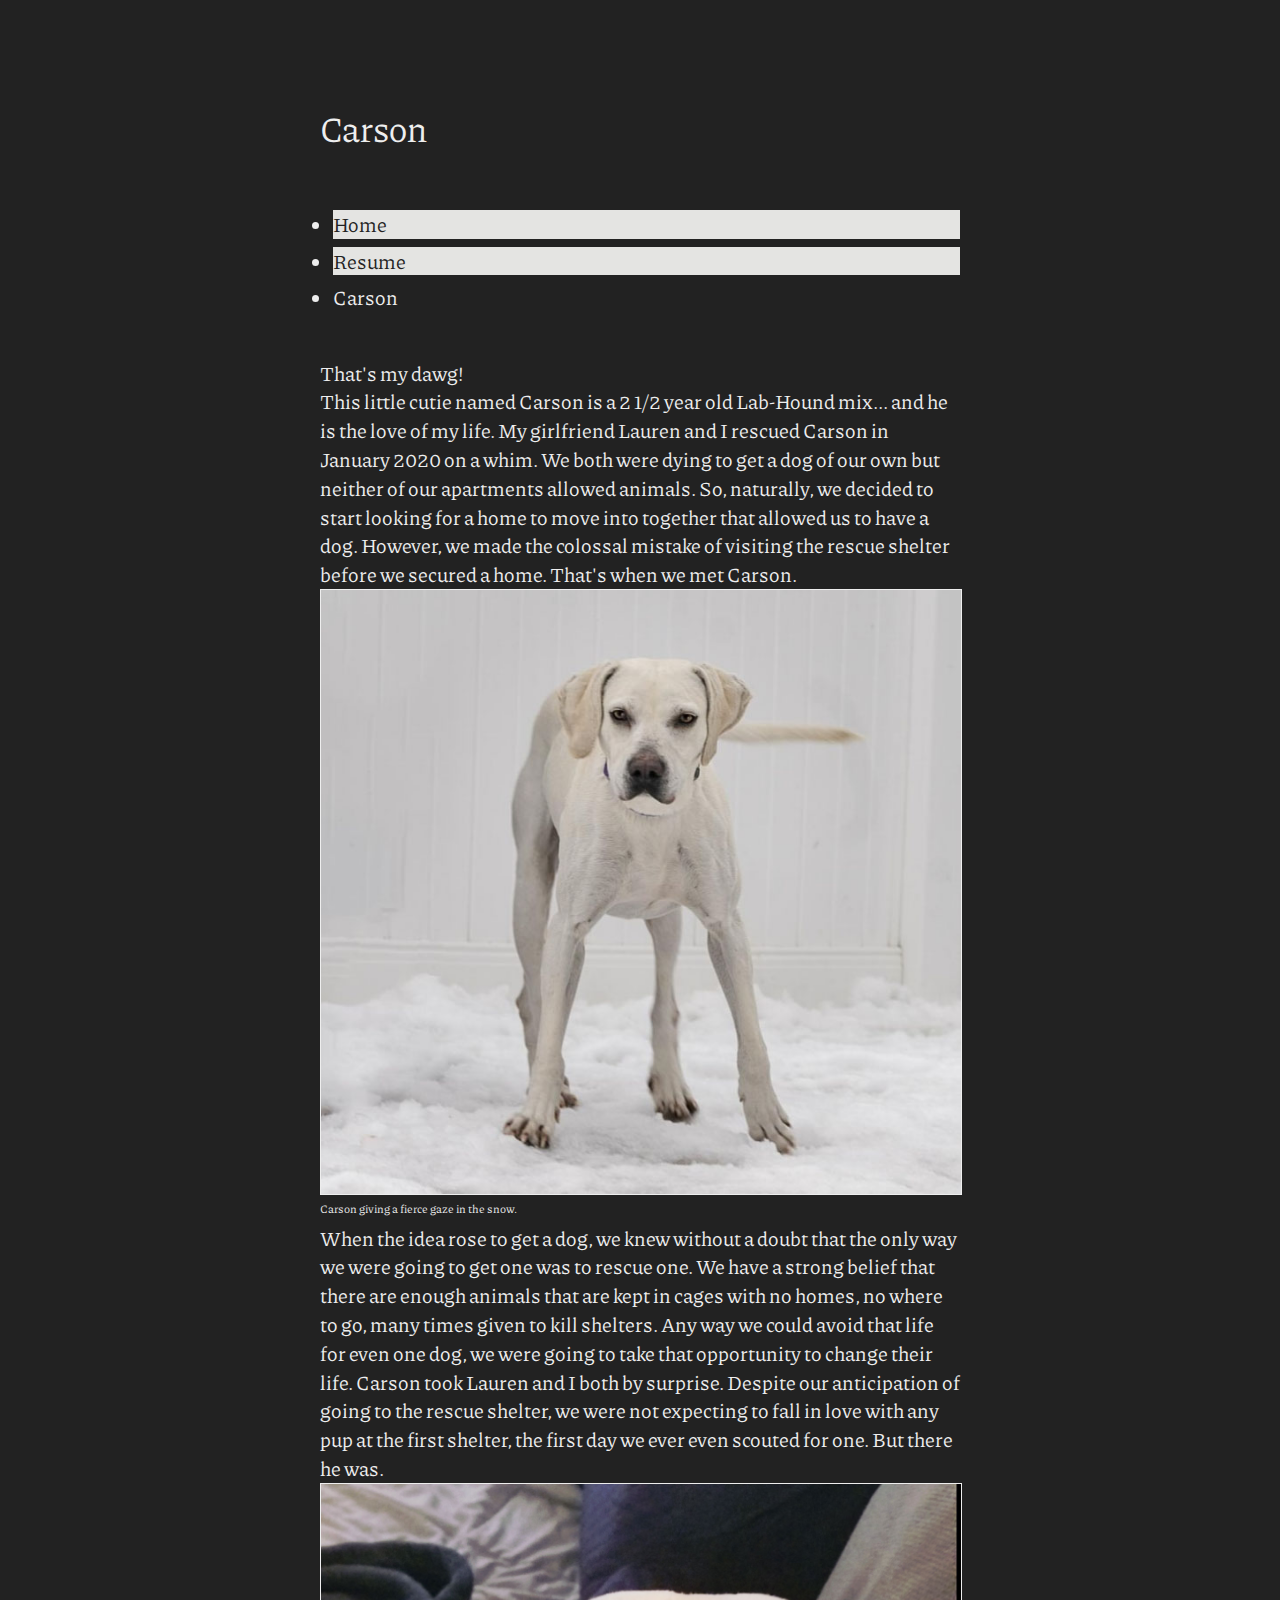
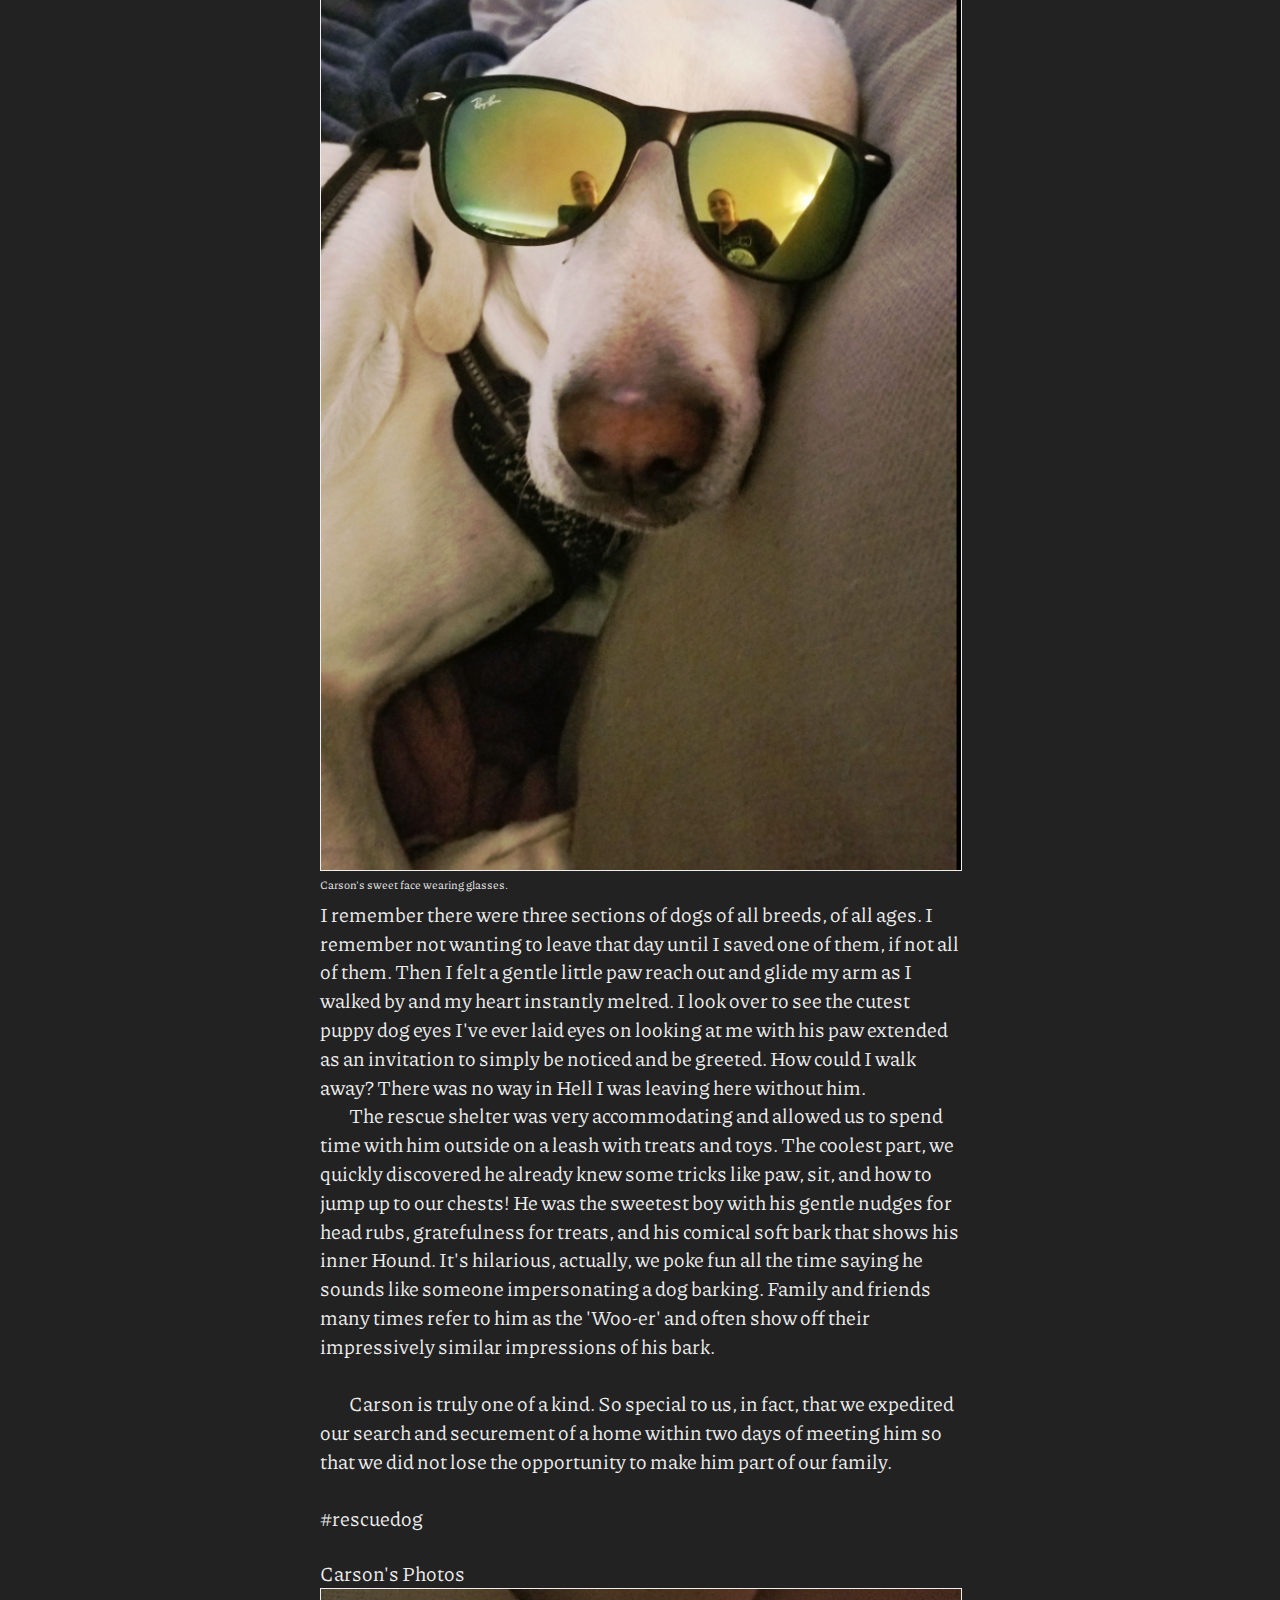
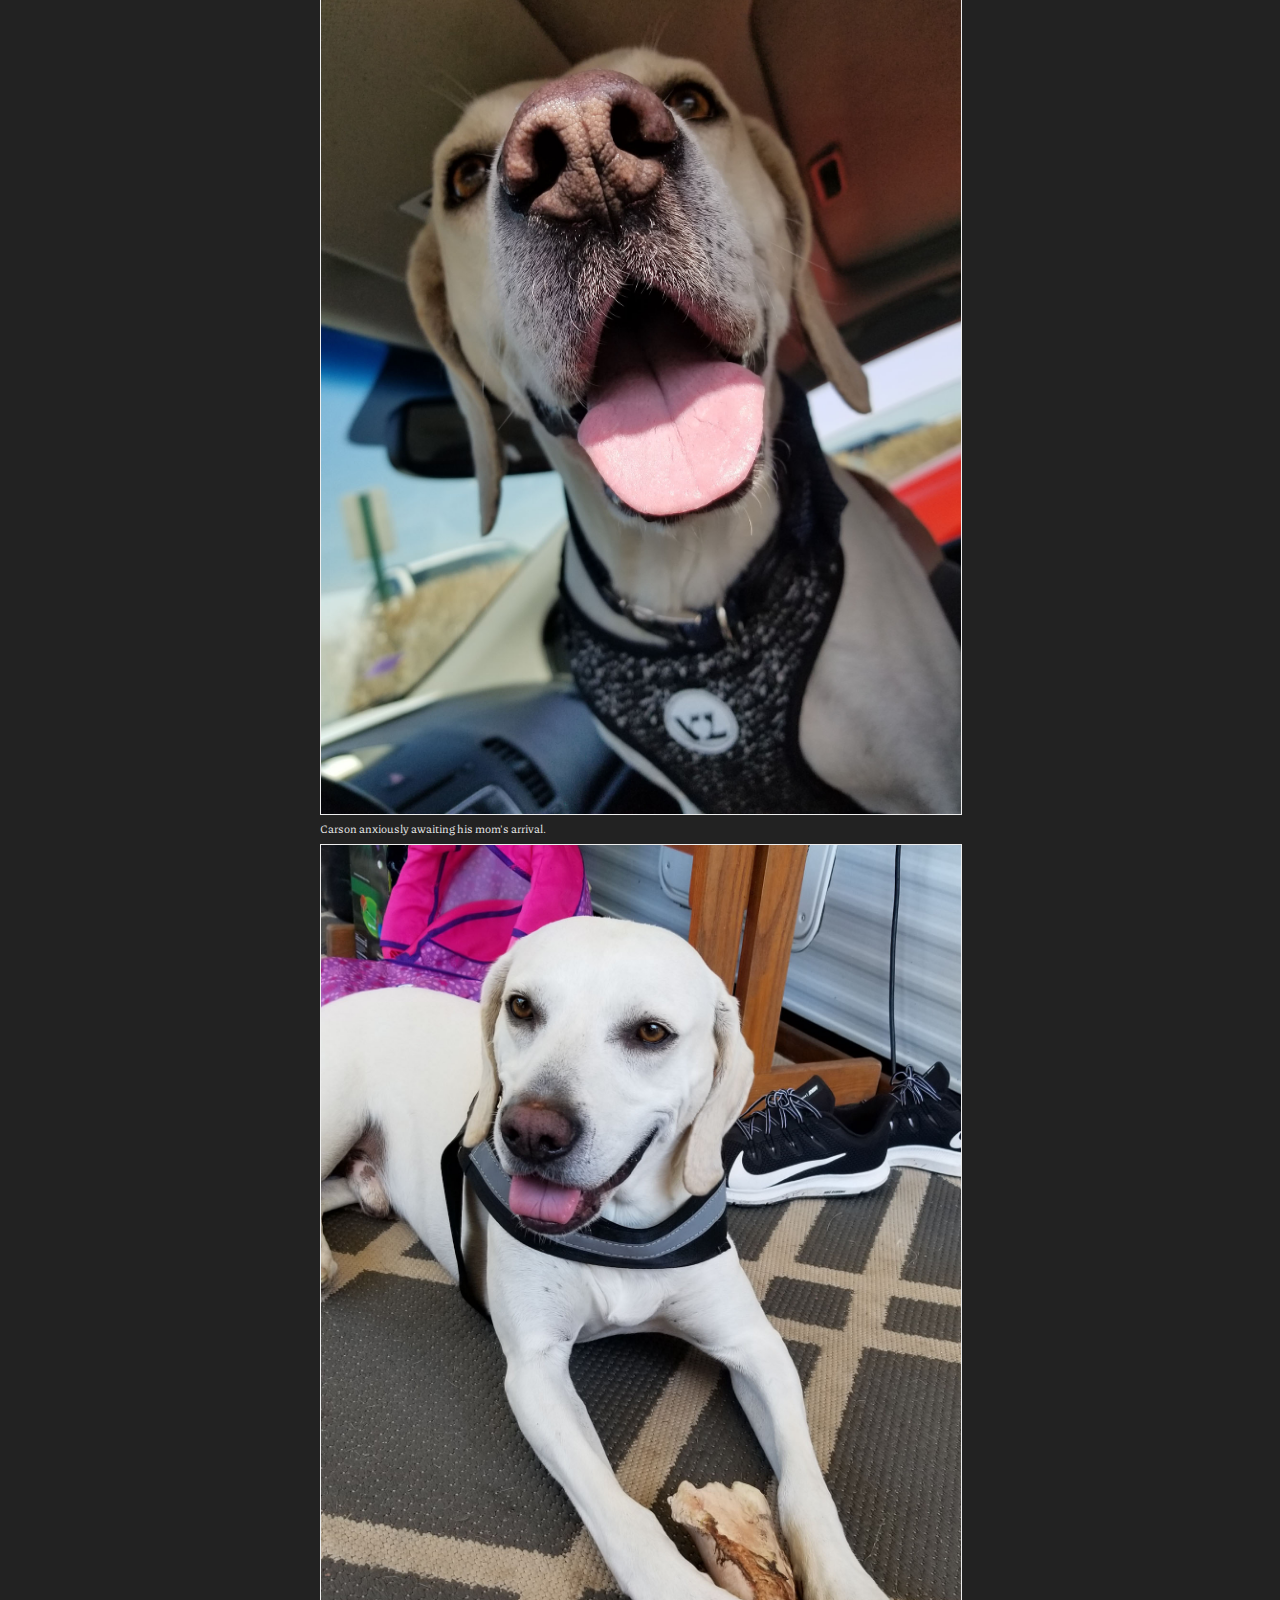
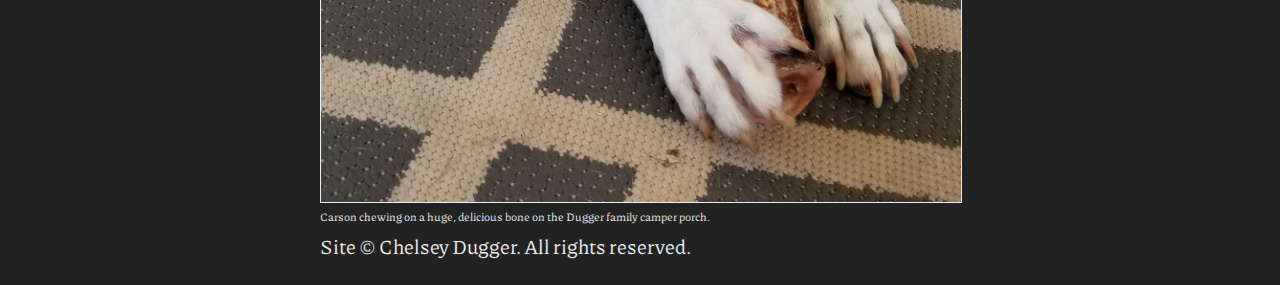
==== carson/index.html @ dfd92db0 "Create aria-describedby for Carson's Gallery content" ====
<!DOCTYPE html>
<html lang="en" id="carson-page">
  <head>
    <title>Chelsey Dugger: Carson</title>
    <meta name="viewport" content="width=device-width,initial-scale=1.0,shrink-to-fit=none" />
    <meta charset="utf-8" />
    <link rel="stylesheet" href="../assets/css/screen.css" />
  </head>
  <body>
    <header id="header">
      <h1>Carson</h1>
    </header>
    <nav id="navigation">
      <ul>
        <li><a href="../">Home</a></li>
        <li><a href="../resume/">Resume</a></li>
        <li>Carson</li>
      </ul>
    </nav>
    <main id="content">
      <article id="aboutcarson">
      <h2>That's my dawg!</h2>
      <p>
        This little cutie named Carson is a 2 1/2 year old Lab-Hound mix... and
        he is the love of my life. My girlfriend Lauren and I rescued Carson in
        January 2020 on a whim. We both were dying to get a dog of our own but
        neither of our apartments allowed animals. So, naturally, we decided to
        start looking for a home to move into together that allowed us to have a
        dog. However, we made the colossal mistake of visiting the rescue
        shelter before we secured a home. That's when we met Carson.
      </p>

      <figure>
      <img src="/assets/img/carson.jpg"
        alt="Photo of Carson in snow" />
        <figcaption>
          Carson giving a fierce gaze in the snow.
        </figcaption>
      </figure>

      <p>
        When the idea rose to get a dog, we knew without a doubt that the only
        way we  were going to get one was to rescue one. We have a strong belief
        that there are enough animals  that are kept in cages with no homes, no
        where to go, many times given to kill shelters. Any way we could avoid
        that life for even one dog, we were going to take that opportunity  to
        change their life. Carson took Lauren and I both by surprise. Despite
        our anticipation of going to the rescue shelter, we were not expecting
        to fall in love with any pup at the first shelter, the first day we ever
        even scouted for one. But there he was.
      </p>

      <figure>
        <img src="/assets/img/carson-raybans.jpg"
        alt="Photo of Carson wearing Ray Bans" />
        <figcaption>
          Carson's sweet face wearing glasses.
        </figcaption>
      </figure>

      <p>
        I remember there were three sections of dogs of all breeds, of all ages.
        I remember not wanting to leave that day until I saved one of them, if
        not all of them. Then I felt a gentle little paw reach out and glide my
        arm as I walked by and my heart instantly melted. I look over to see the
        cutest puppy dog eyes I've ever laid eyes on looking at me with his paw
        extended as an invitation to simply be noticed and be greeted. How could
        I walk away? There was no way in Hell I was leaving here without him.
      </p>
      <p>
        The rescue shelter was very accommodating and allowed us to spend time
        with him outside on a leash with treats and toys. The coolest part, we
        quickly discovered he already knew some tricks like paw, sit, and how
        to jump up to our chests! He was the sweetest boy with his gentle nudges
        for head rubs, gratefulness for treats, and his comical soft bark that
        shows his inner Hound. It's hilarious, actually, we poke fun all the
        time saying he sounds like someone impersonating a dog barking. Family
        and friends many times refer to him as the 'Woo-er' and often show off
        their impressively similar impressions of his bark.
      </p>
      <p>
        Carson is truly one of a kind. So special to us, in fact, that we
        expedited our search and securement of a home within two days of meeting
        him so that we did not lose the opportunity to make him part of our
        family.
      </p>
      <h3>#rescuedog</h3>
      </article>
      <section id="gallery" aria-describedby="aboutcarson">
        <h2>Carson's Photos</h2>
        <figure>
          <img src="/assets/img/carson-tongue.jpg"
          alt="Photo of Carson in the car with his tongue out" />
          <figcaption>
            Carson anxiously awaiting his mom's arrival.
          </figcaption>
        </figure>

        <figure>
          <img src="/assets/img/carson-camping.jpg"
          alt="Photo of Carson on the porch with a delicious bone" />
          <figcaption>
            Carson chewing on a huge, delicious bone on the Dugger family camper porch.
          </figcaption>
        </figure>
      </section>
    </main>
      <footer id="footer">
        <p>
          Site © Chelsey Dugger. All rights reserved.
        </p>
      </footer>
  </body>
</html>
---- assets/css/screen.css ----
@import url('https://fonts.googleapis.com/css2?family=Piazzolla:ital,wght@0,400;0,700;1,400&display=swap');
@import url('//basehold.it/26');

/* http://meyerweb.com/eric/tools/css/reset/
   v2.0 | 20110126
   License: none (public domain)
*/
/* stylelint-disable*/
a,abbr,acronym,address,applet,article,aside,audio,b,big,blockquote,body,canvas,caption,center,cite,code,dd,del,details,dfn,div,dl,dt,em,embed,fieldset,figcaption,figure,footer,form,h1,h2,h3,h4,h5,h6,header,hgroup,html,i,iframe,img,ins,kbd,label,legend,li,mark,menu,nav,object,ol,output,p,pre,q,ruby,s,samp,section,small,span,strike,strong,sub,summary,sup,table,tbody,td,tfoot,th,thead,time,tr,tt,u,ul,var,video{margin:0;padding:0;border:0;font:inherit;vertical-align:baseline}article,aside,details,figcaption,figure,footer,header,hgroup,main,menu,nav,section{display:block}html{line-height:1}body{line-height:inherit}ol,ul{list-style:none}blockquote,q{quotes:none}blockquote:after,blockquote:before,q:after,q:before{content:'';content:none}table{border-collapse:collapse;border-spacing:0}
/* stylelint-enable */

/* Begin site styles below */
/*
  Setting type according to a 3:4 (Major Third) Modular Scale:
  https://www.modularscale.com/?18&px&1.33
*/
/* Base Styles */
html {
  font-family: Piazzolla, "Hoefler Text", Georgia, "Times New Roman", Times, Roman, serif;
  font-size: 1.125em; /* 18px / 16px = 1.125em */
  line-height: 1.44em; /* 26px / 18px (144%) = 1.44em */
  padding: 25px 12.5px 25px 12.5px; /*TRBL*/
  background: #222;
  color: #EEE;
}

h1 {
  font-size: 1.777778em; /* Two steps up modular scale: 32px / 18px = 1.777778em */
  line-height: 1.625em; /* 52px (twice the baseline) / 32px (modular scale) = 1.625em */
}

h2 {
  padding-top: 26px;
}

figcaption {
  font-size: 0.5625em; /* Two steps down the modular scale: 10.125px / 18px = 0.5625em */
}

p + p {
  text-indent: 1.44em; /* 26px / 18px = 1.44em */
  padding-bottom: 1.44em; /* 26px / 18px = 1.44em */
}

ul {
  margin-left: 12.5px;
  padding-bottom: 12.5px;
  list-style-type: disc;
}

li {
  padding-bottom: 12.5px;
}

/* Modular Styles */
nav li {
  padding-bottom: 8px;
}
nav a {
  display: block;
  text-decoration: none;
  background: #e4e4e2;
  color: #222;
}
nav a:hover {
  background: #4b3120;
}

/* Responsive Images */
img {
  display: block;
  max-width: 100%;
  border: 1px solid #EEE;
}

/* State Styles */
@media screen and (min-width: 490px) {
  html {
  padding: 25px 10% 25px 10%;
  }
  h1 {
    text-align: left;
  }
}

@media screen and (min-width: 620px) {
  html {
    padding: 100px 25% 25px 25%;
  }
  h1 {
    padding-bottom: 52px;
  }
}

@media screen and (min-width: 830px) {
  html {
    font-size: 1.25em; /* 20px / 16px = 1.25em */
  }
}
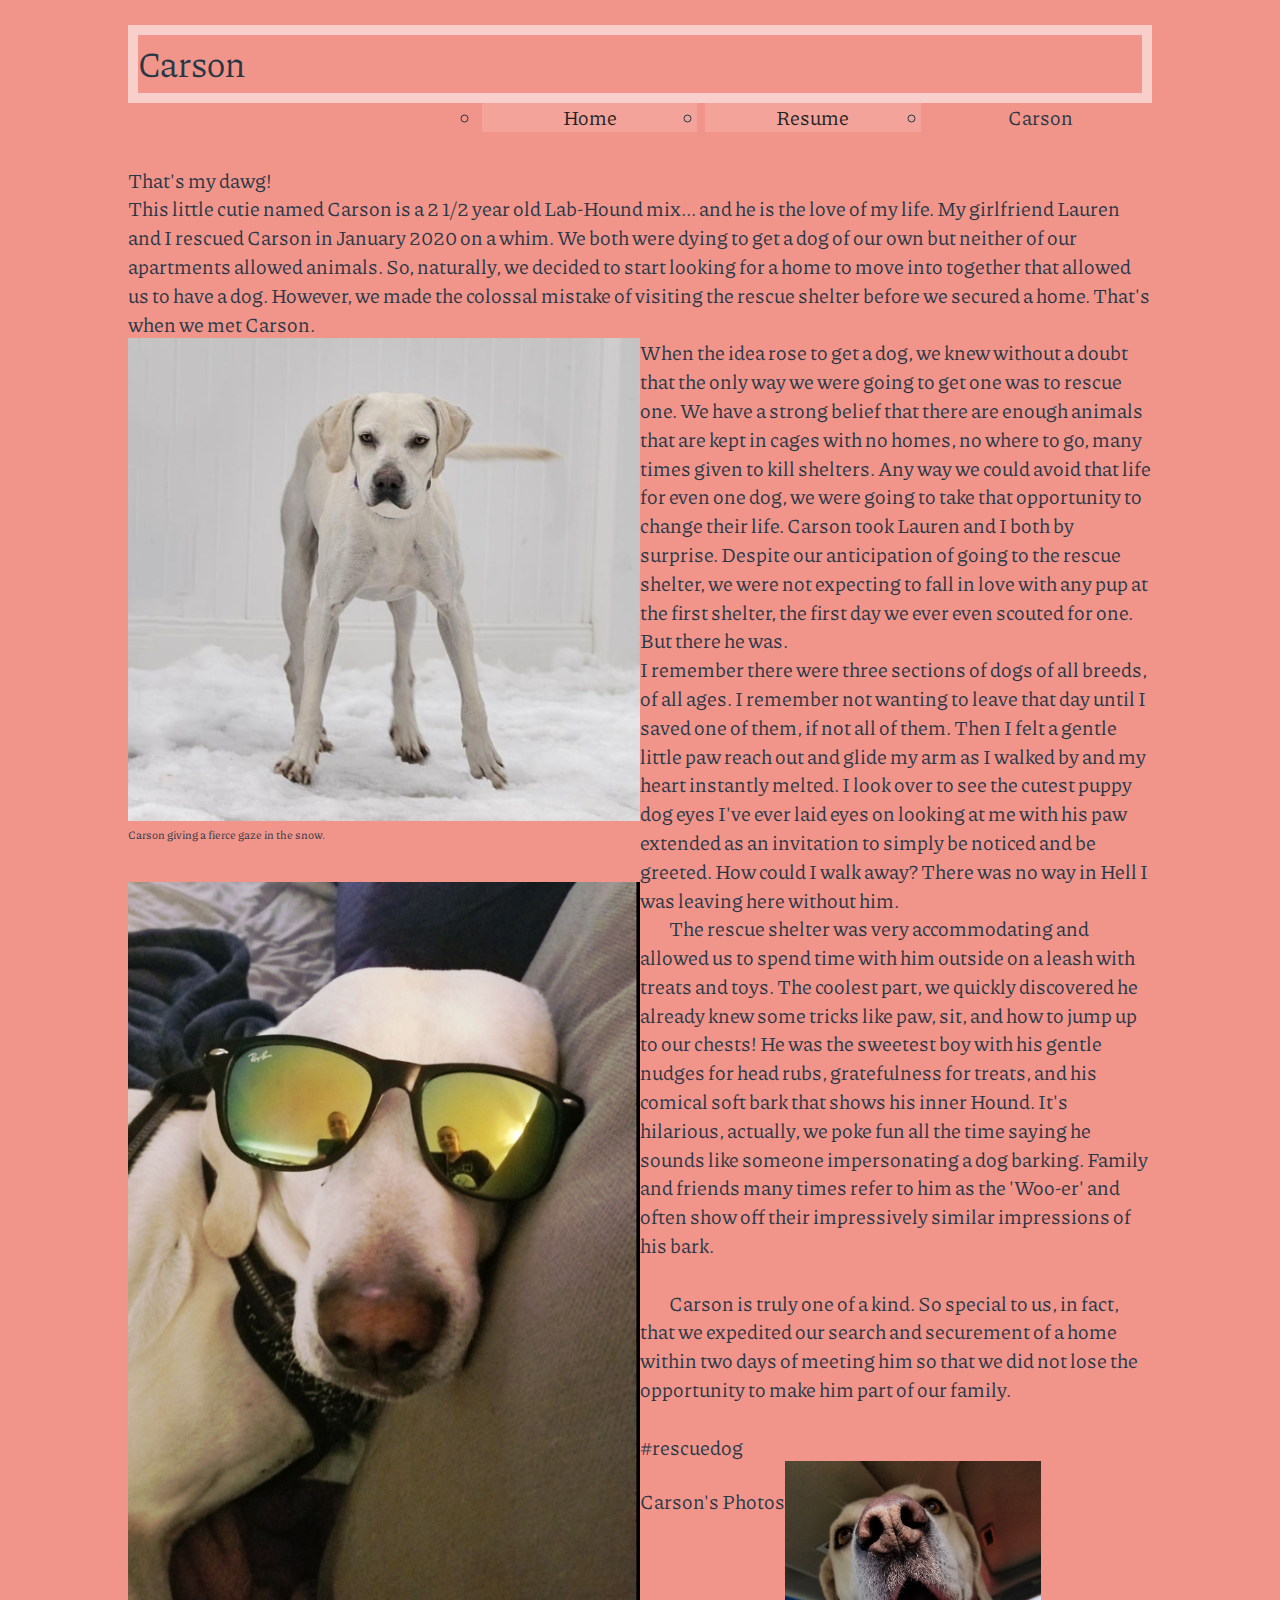
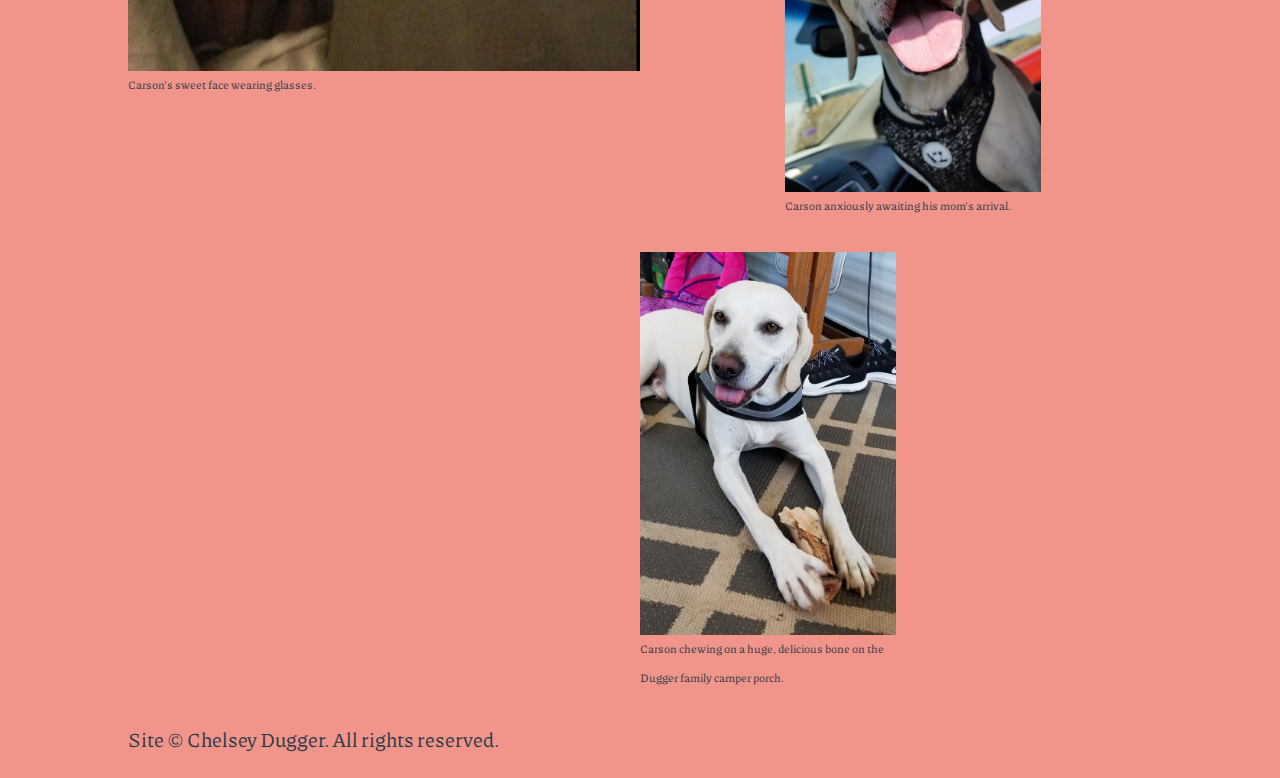
==== commit d7aa845b: "Create figure classes on images and established float, width, and margin units" ====
--- a/carson/index.html
+++ b/carson/index.html
@@ -30,7 +30,7 @@
         shelter before we secured a home. That's when we met Carson.
       </p>
 
-      <figure>
+      <figure class="landscape">
       <img src="/assets/img/carson.jpg"
         alt="Photo of Carson in snow" />
         <figcaption>
@@ -50,7 +50,7 @@
         even scouted for one. But there he was.
       </p>
 
-      <figure>
+      <figure class="portrait">
         <img src="/assets/img/carson-raybans.jpg"
         alt="Photo of Carson wearing Ray Bans" />
         <figcaption>
@@ -88,7 +88,7 @@
       </article>
       <section id="gallery" aria-describedby="aboutcarson">
         <h2>Carson's Photos</h2>
-        <figure>
+        <figure class="landscape">
           <img src="/assets/img/carson-tongue.jpg"
           alt="Photo of Carson in the car with his tongue out" />
           <figcaption>
@@ -96,7 +96,7 @@
           </figcaption>
         </figure>
 
-        <figure>
+        <figure class="portrait">
           <img src="/assets/img/carson-camping.jpg"
           alt="Photo of Carson on the porch with a delicious bone" />
           <figcaption>
--- a/assets/css/screen.css
+++ b/assets/css/screen.css
@@ -1,12 +1,12 @@
-@import url('https://fonts.googleapis.com/css2?family=Piazzolla:ital,wght@0,400;0,700;1,400&display=swap');
-@import url('//basehold.it/26');
+@import url("https://fonts.googleapis.com/css2?family=Piazzolla:ital,wght@0,400;0,700;1,400&display=swap");
+@import url("//basehold.it/26");
 
 /* http://meyerweb.com/eric/tools/css/reset/
    v2.0 | 20110126
    License: none (public domain)
 */
 /* stylelint-disable*/
-a,abbr,acronym,address,applet,article,aside,audio,b,big,blockquote,body,canvas,caption,center,cite,code,dd,del,details,dfn,div,dl,dt,em,embed,fieldset,figcaption,figure,footer,form,h1,h2,h3,h4,h5,h6,header,hgroup,html,i,iframe,img,ins,kbd,label,legend,li,mark,menu,nav,object,ol,output,p,pre,q,ruby,s,samp,section,small,span,strike,strong,sub,summary,sup,table,tbody,td,tfoot,th,thead,time,tr,tt,u,ul,var,video{margin:0;padding:0;border:0;font:inherit;vertical-align:baseline}article,aside,details,figcaption,figure,footer,header,hgroup,main,menu,nav,section{display:block}html{line-height:1}body{line-height:inherit}ol,ul{list-style:none}blockquote,q{quotes:none}blockquote:after,blockquote:before,q:after,q:before{content:'';content:none}table{border-collapse:collapse;border-spacing:0}
+a,abbr,acronym,address,applet,article,aside,audio,b,big,blockquote,body,canvas,caption,center,cite,code,dd,del,details,dfn,div,dl,dt,em,embed,fieldset,figcaption,figure,footer,form,h1,h2,h3,h4,h5,h6,header,hgroup,html,i,iframe,img,ins,kbd,label,legend,li,mark,menu,nav,object,ol,output,p,pre,q,ruby,s,samp,section,small,span,strike,strong,sub,summary,sup,table,tbody,td,tfoot,th,thead,time,tr,tt,u,ul,var,video{margin:0;padding:0;border:0;font:inherit;vertical-align:baseline}article,aside,details,figcaption,figure,footer,header,hgroup,main,menu,nav,section{display:block}html.stylelint{line-height:1}body{line-height:inherit}ol,ul{list-style:none}blockquote,q{quotes:none}blockquote:after,blockquote:before,q:after,q:before{content:'';content:none}table{border-collapse:collapse;border-spacing:0}
 /* stylelint-enable */
 
 /* Begin site styles below */
@@ -20,11 +20,12 @@
   font-size: 1.125em; /* 18px / 16px = 1.125em */
   line-height: 1.44em; /* 26px / 18px (144%) = 1.44em */
   padding: 25px 12.5px 25px 12.5px; /*TRBL*/
-  background: #222;
-  color: #EEE;
+  background: #F1948A;
+  color: #273746;
 }
 
 h1 {
+  border: 10px solid #F9CFCB;
   font-size: 1.777778em; /* Two steps up modular scale: 32px / 18px = 1.777778em */
   line-height: 1.625em; /* 52px (twice the baseline) / 32px (modular scale) = 1.625em */
 }
@@ -45,7 +46,7 @@
 ul {
   margin-left: 12.5px;
   padding-bottom: 12.5px;
-  list-style-type: disc;
+  list-style-type: circle;
 }
 
 li {
@@ -59,41 +60,92 @@
 nav a {
   display: block;
   text-decoration: none;
-  background: #e4e4e2;
+  background: #F3A39A;
   color: #222;
 }
 nav a:hover {
-  background: #4b3120;
+  background: #F5B2AB;
 }
 
 /* Responsive Images */
 img {
   display: block;
   max-width: 100%;
-  border: 1px solid #EEE;
 }
-
+/*
+section {
+  float: none;
+  clear: both;
+}
+*/
 /* State Styles */
 @media screen and (min-width: 490px) {
   html {
-  padding: 25px 10% 25px 10%;
+    padding: 25px 10% 25px 10%;
   }
   h1 {
     text-align: left;
   }
+  nav::after {
+    content: "";
+    display: block;
+    clear: both;
+    float: none;
+    margin-right: 16px;
+  }
+  nav a {
+    margin-right: 8px;
+  }
+  nav li: last-child a {
+    margin-right: 0;
+  }
+  nav li {
+    float: left;
+    width: 33.3333333%;
+    text-align: center;
+  }
+  figure::after,
+  section::after {
+    content:"";
+    display: block;
+    clear: both;
+    float: none;
+  }
+  .portrait {
+    float: left;
+    width: 50%;
+  }
+  .landscape {
+    float: left;
+    width: 50%;
+  }
+  figure {
+    clear: both;
+    float: none;
+    margin-bottom: 32px;
+  }
 }
 
-@media screen and (min-width: 620px) {
-  html {
-    padding: 100px 25% 25px 25%;
+@media screen and (min-width: 700px) {
+  body {
+    display: grid;
+    grid-template-columns: auto;
   }
-  h1 {
-    padding-bottom: 52px;
+  nav {
+    width: 66.6666667%;
+    margin-left: auto;
   }
 }
 
 @media screen and (min-width: 830px) {
   html {
     font-size: 1.25em; /* 20px / 16px = 1.25em */
+    #gallery {
+      display: flex;
+      flex-wrap: wrap;
+    }
+    figure {
+      min-width: 200px;
+    }
   }
 }
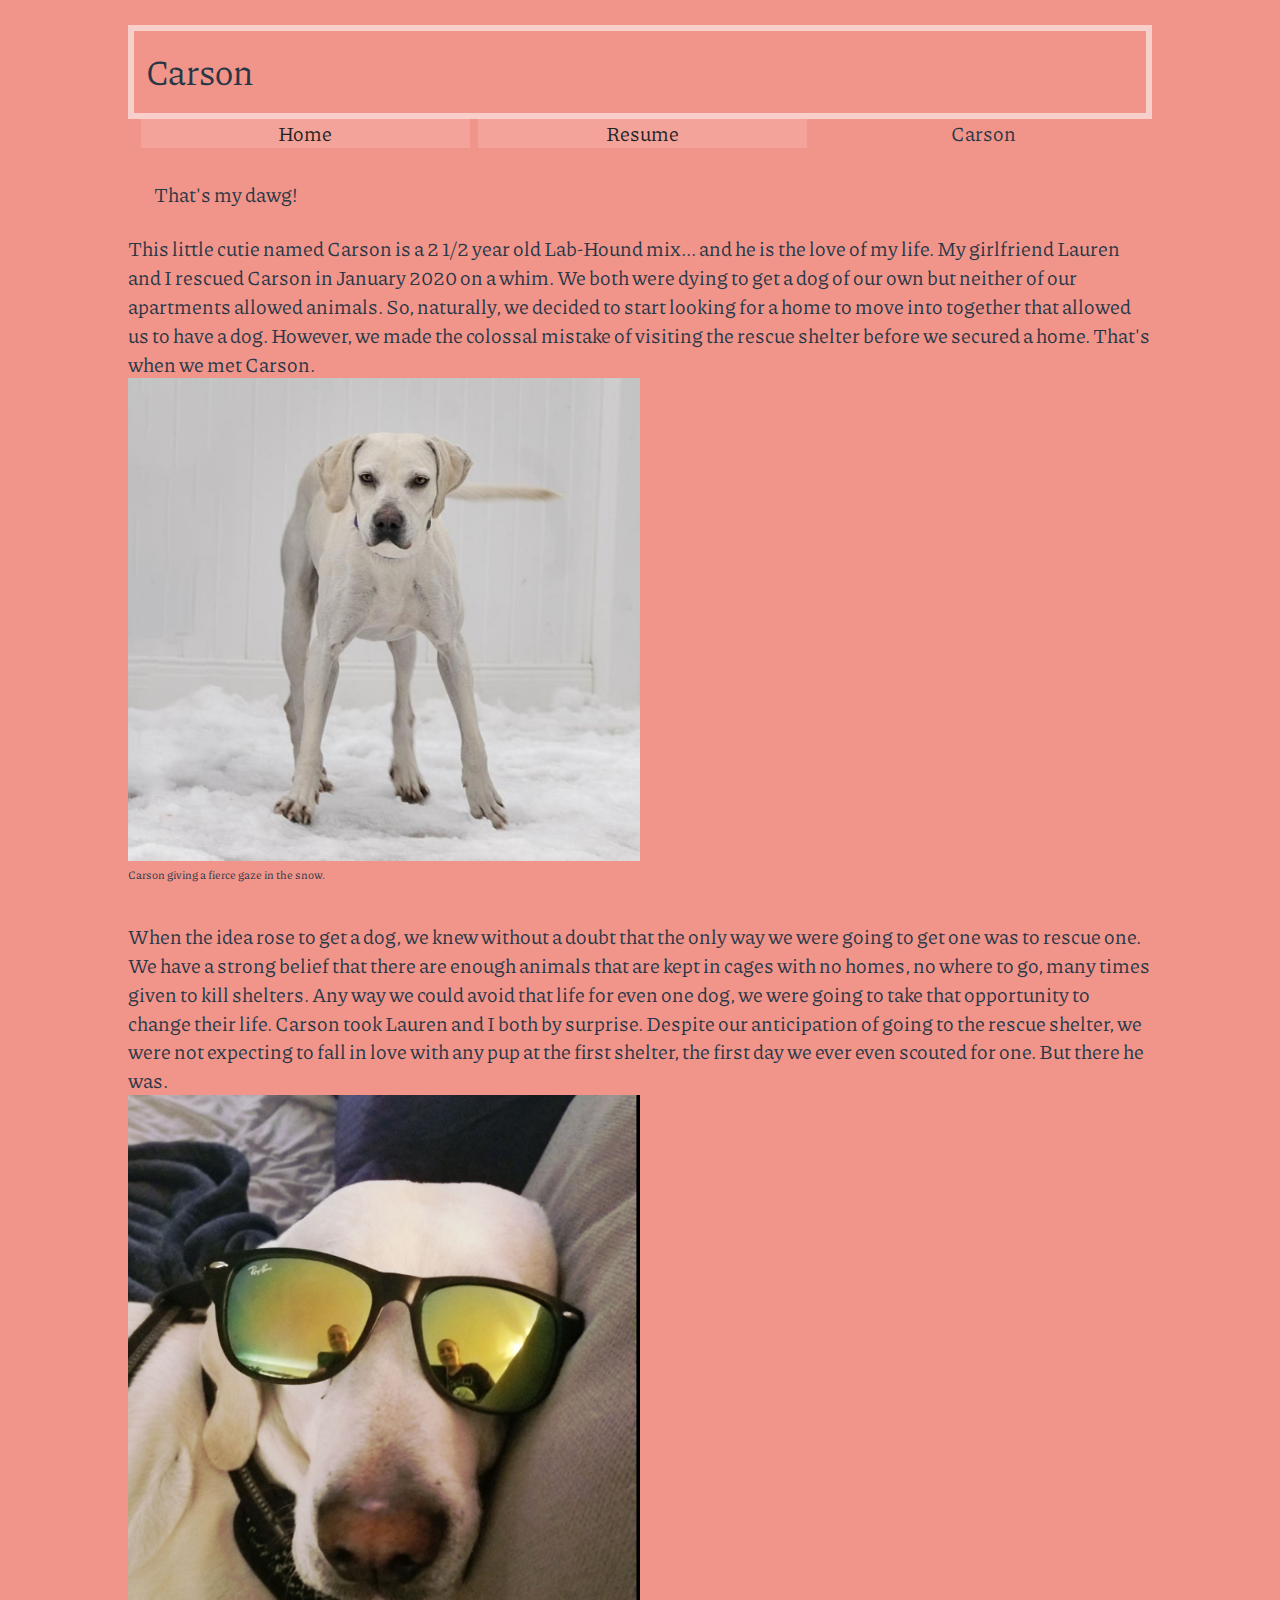
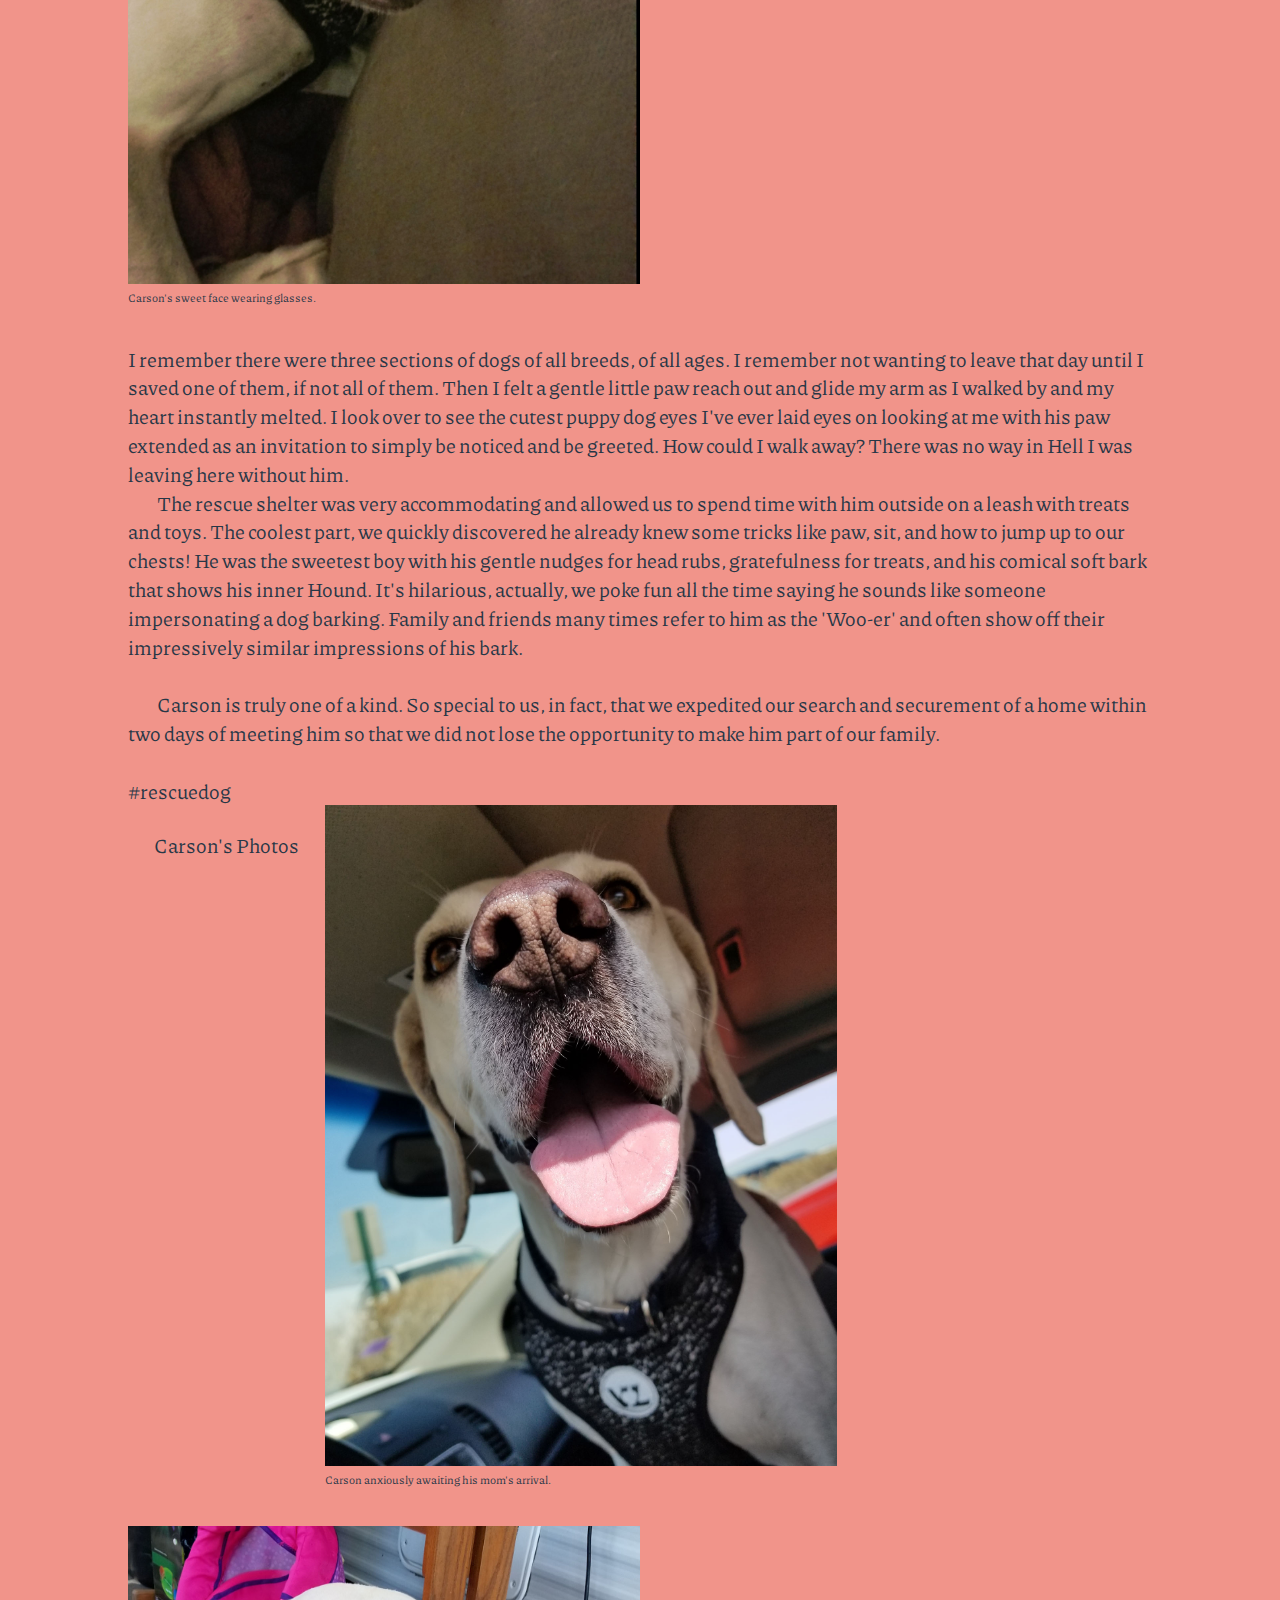
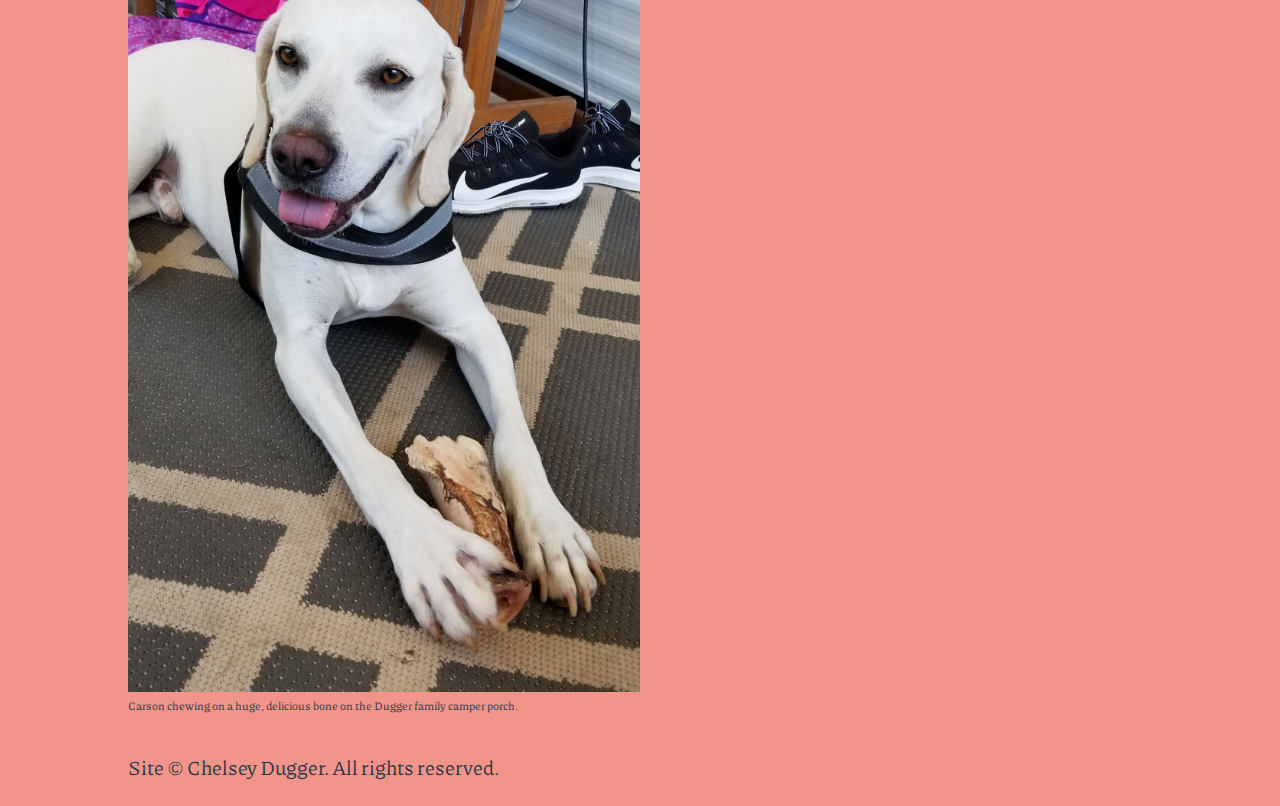
==== commit 7437c49f: "Adjust file path for img carson-raybans" ====
--- a/carson/index.html
+++ b/carson/index.html
@@ -51,7 +51,7 @@
       </p>
 
       <figure class="portrait">
-        <img src="/assets/img/carson-raybans.jpg"
+        <img src="../assets/img/carson-raybans.jpg"
         alt="Photo of Carson wearing Ray Bans" />
         <figcaption>
           Carson's sweet face wearing glasses.
--- a/assets/css/screen.css
+++ b/assets/css/screen.css
@@ -1,5 +1,5 @@
 @import url("https://fonts.googleapis.com/css2?family=Piazzolla:ital,wght@0,400;0,700;1,400&display=swap");
-@import url("//basehold.it/26");
+@import url("//basehold.it/#12");
 
 /* http://meyerweb.com/eric/tools/css/reset/
    v2.0 | 20110126
@@ -15,23 +15,30 @@
   https://www.modularscale.com/?18&px&1.33
 */
 /* Base Styles */
+
+/*
+font-size:  18px
+line-height  26px;
+*/
+
 html {
   font-family: Piazzolla, "Hoefler Text", Georgia, "Times New Roman", Times, Roman, serif;
   font-size: 1.125em; /* 18px / 16px = 1.125em */
   line-height: 1.44em; /* 26px / 18px (144%) = 1.44em */
-  padding: 25px 12.5px 25px 12.5px; /*TRBL*/
+  padding: 12px; /*TRBL*/
   background: #F1948A;
   color: #273746;
 }
 
 h1 {
-  border: 10px solid #F9CFCB;
+  border: 6px solid #F9CFCB;
   font-size: 1.777778em; /* Two steps up modular scale: 32px / 18px = 1.777778em */
   line-height: 1.625em; /* 52px (twice the baseline) / 32px (modular scale) = 1.625em */
+  padding: 12px;
 }
 
 h2 {
-  padding-top: 26px;
+  padding: 26px;
 }
 
 figcaption {
@@ -55,13 +62,15 @@
 
 /* Modular Styles */
 nav li {
-  padding-bottom: 8px;
+  padding-bottom: 6px;
+  list-style-type: none;
 }
 nav a {
   display: block;
   text-decoration: none;
   background: #F3A39A;
   color: #222;
+
 }
 nav a:hover {
   background: #F5B2AB;
@@ -72,51 +81,55 @@
   display: block;
   max-width: 100%;
 }
-/*
-section {
-  float: none;
-  clear: both;
+
+.navigation {
+  display: flex;
+  justify-content: space-between;
 }
-*/
-/* State Styles */
-@media screen and (min-width: 490px) {
-  html {
-    padding: 25px 10% 25px 10%;
+
+@supports (display: flex) {
+  nav li {
+    width: auto;
   }
-  h1 {
-    text-align: left;
-  }
-  nav::after {
-    content: "";
-    display: block;
-    clear: both;
-    float: none;
-    margin-right: 16px;
-  }
-  nav a {
-    margin-right: 8px;
-  }
-  nav li: last-child a {
-    margin-right: 0;
-  }
-  nav li {
-    float: left;
-    width: 33.3333333%;
-    text-align: center;
+  /* State Styles */
+  @media screen and (min-width: 490px) {
+    html {
+      padding: 25px 10% 25px 10%;
+    }
+    h1 {
+      text-align: left;
+    }
+
+    nav::after {
+      content: "";
+      display: block;
+      clear: both;
+      float: none;
+    }
+    nav a {
+      margin-right: 8px;
+    }
+
+    nav li {
+      float: left; /* Handle layout with float */
+      width: 33.3333333%; /* NOT for flexbox */
+      text-align: center;
+      flex-grow: 1 1 auto; /* Handle layout with flexbox */
+    }
   }
   figure::after,
   section::after {
-    content:"";
+    content: "";
     display: block;
     clear: both;
     float: none;
   }
   .portrait {
-    float: left;
+    float: center;
     width: 50%;
   }
   .landscape {
-    float: left;
+    float: center;
     width: 50%;
   }
   figure {
@@ -130,10 +143,6 @@
   body {
     display: grid;
     grid-template-columns: auto;
-  }
-  nav {
-    width: 66.6666667%;
-    margin-left: auto;
   }
 }
 
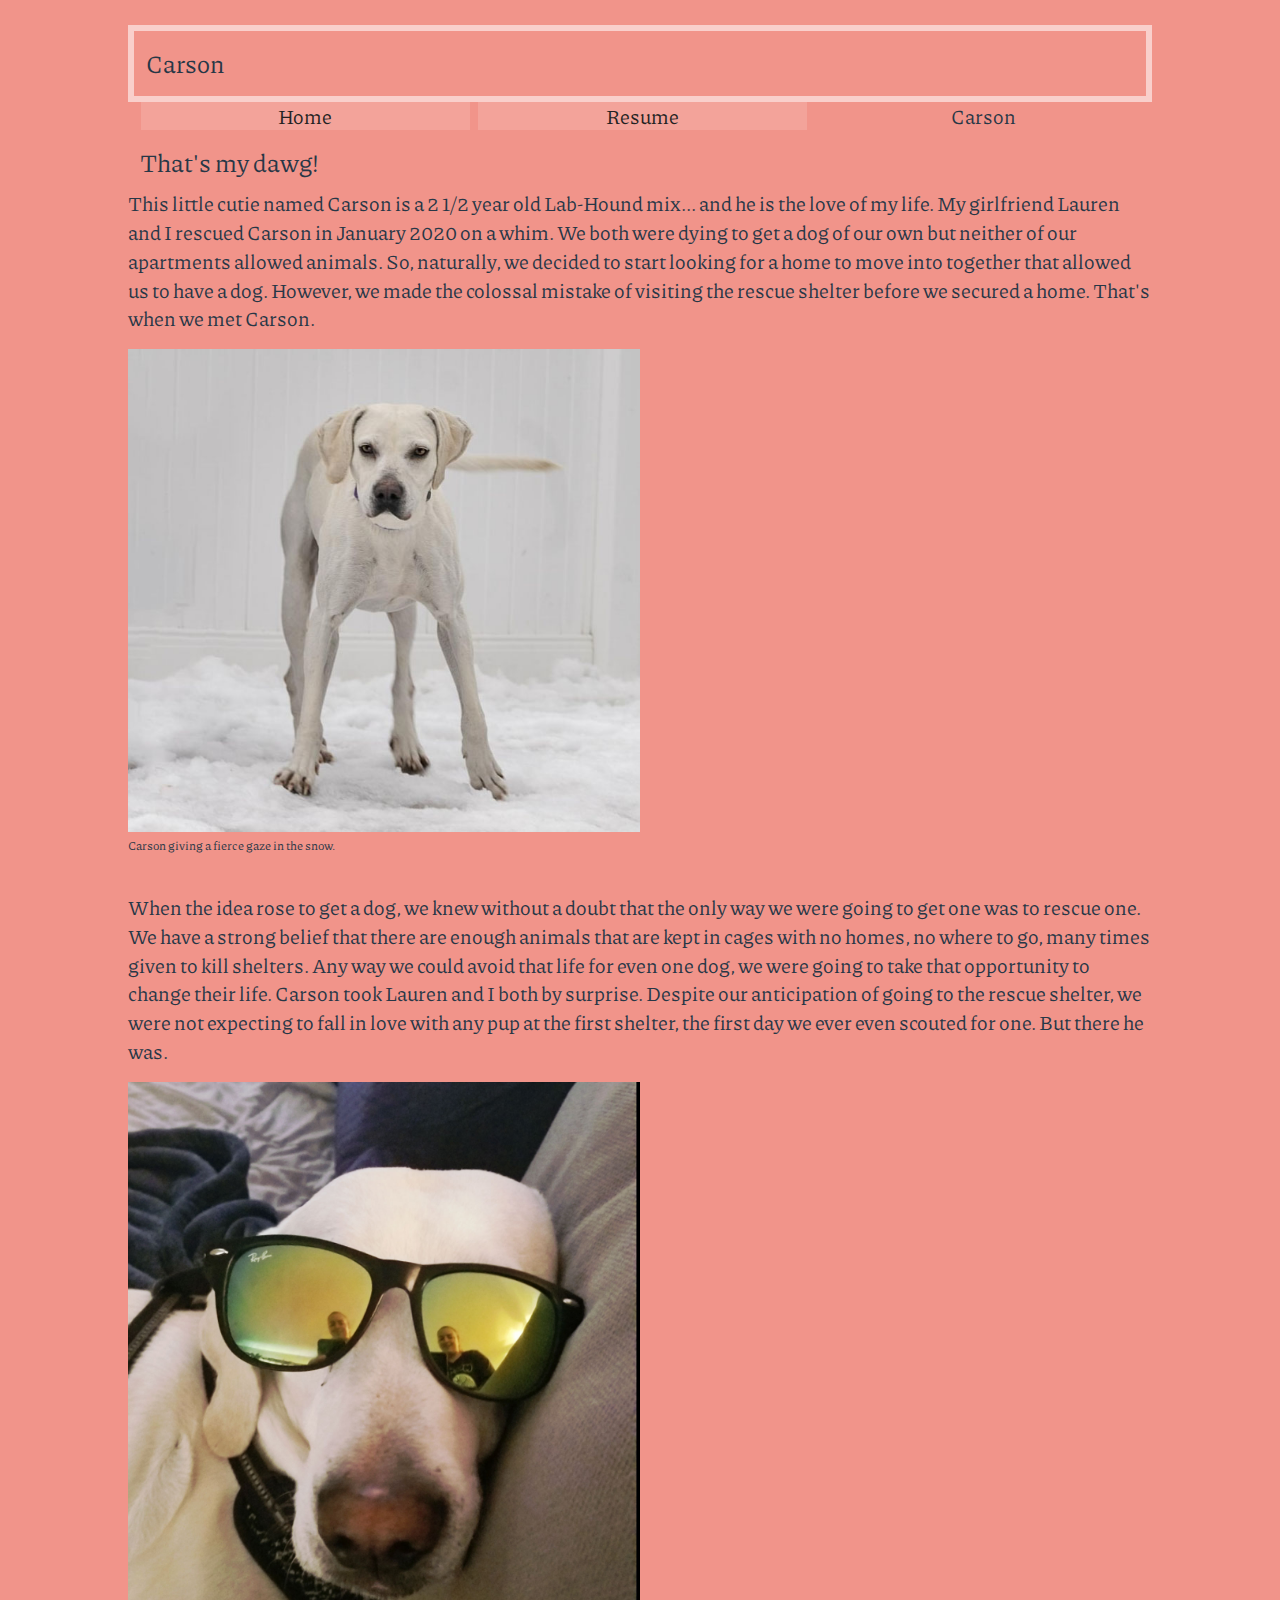
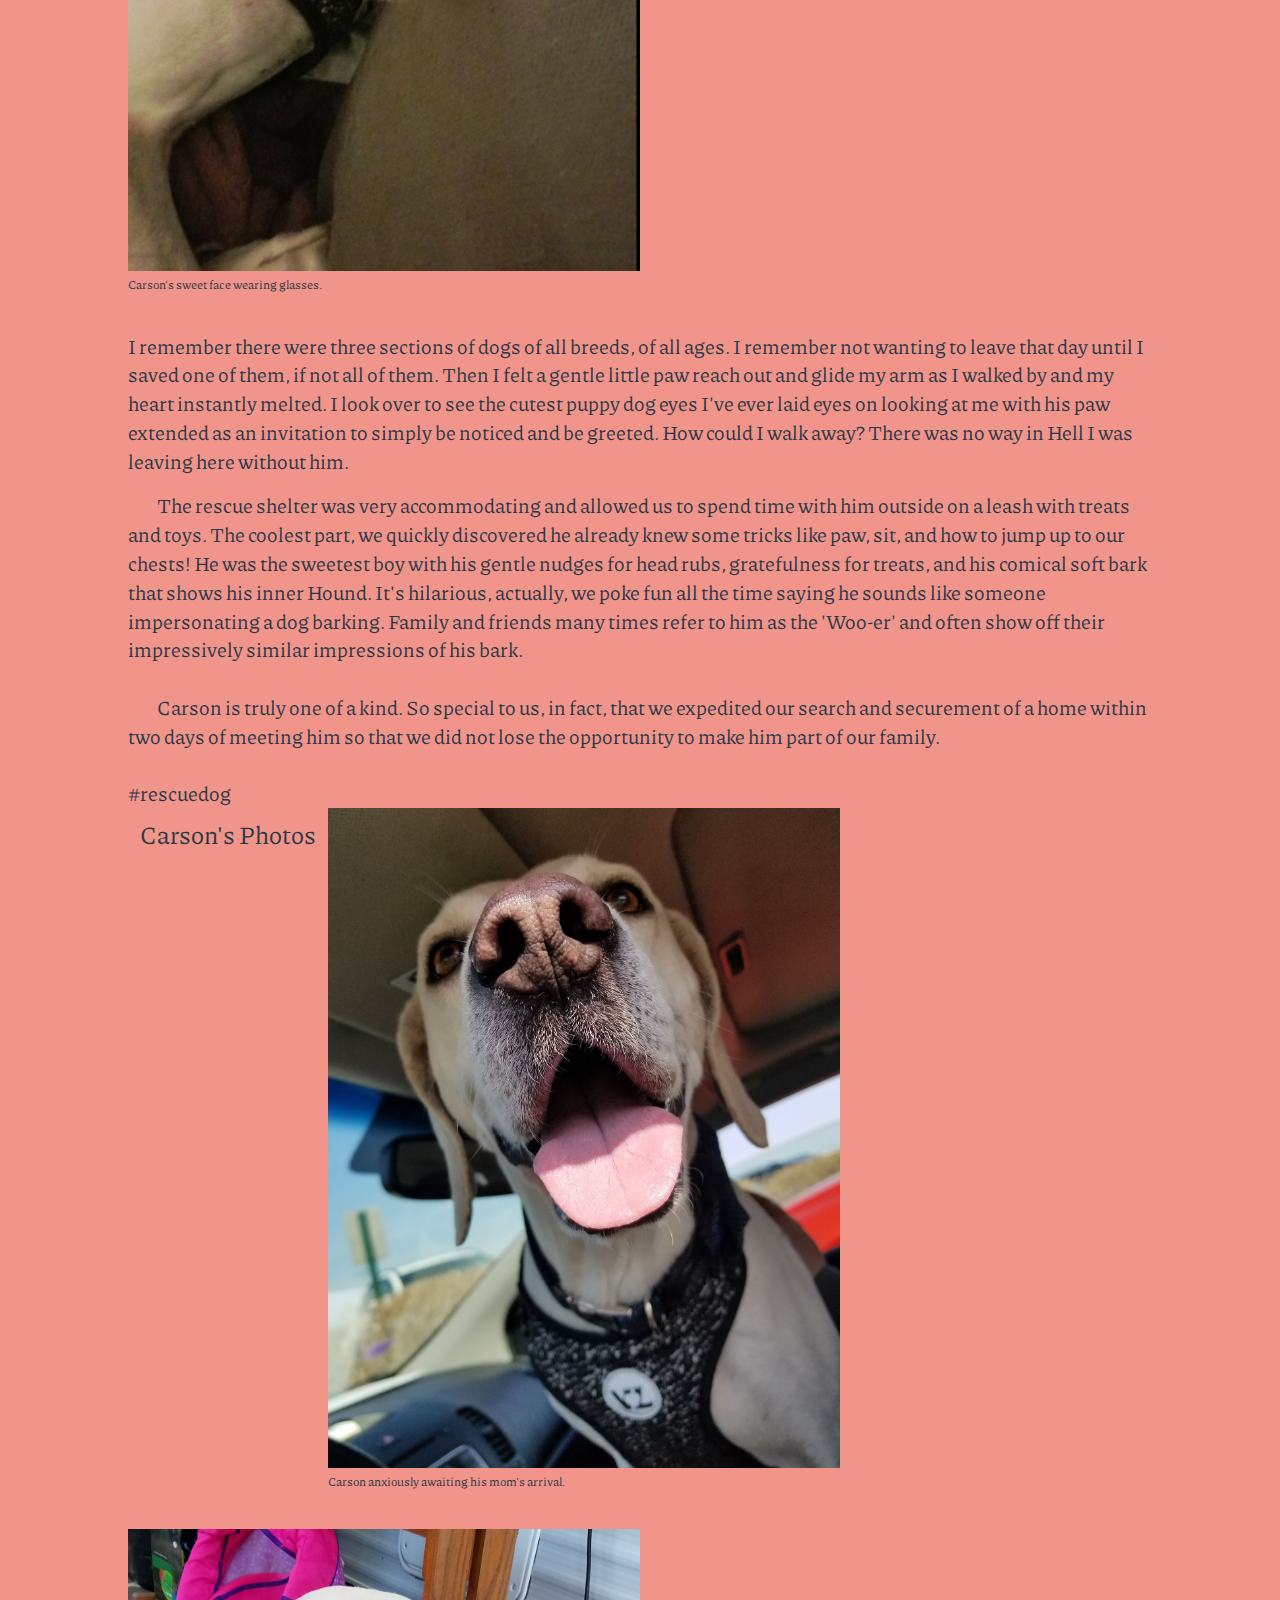
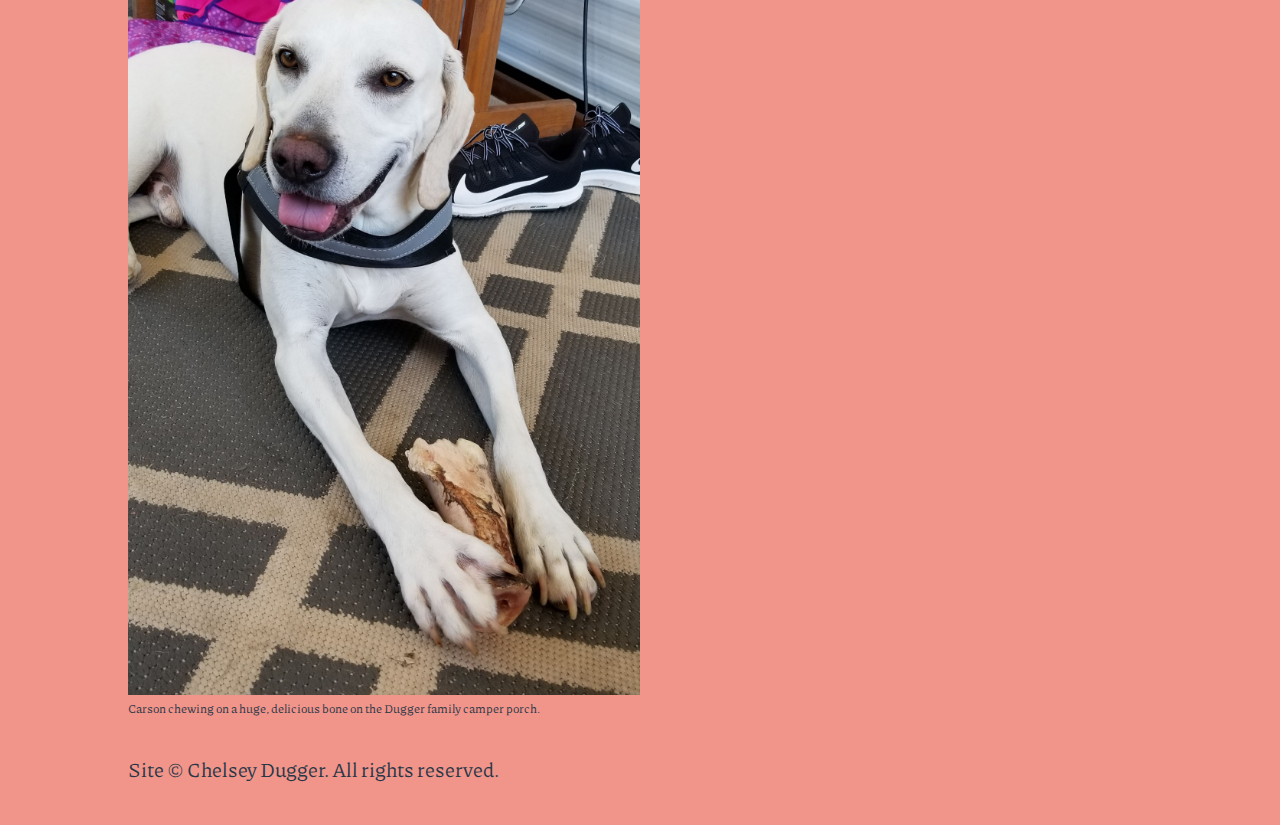
==== commit d44798b6: "Adjust images naming convention with proper figure class names" ====
--- a/carson/index.html
+++ b/carson/index.html
@@ -31,7 +31,7 @@
       </p>
 
       <figure class="landscape">
-      <img src="/assets/img/carson.jpg"
+      <img src="../assets/img/carson-landscape.jpg"
         alt="Photo of Carson in snow" />
         <figcaption>
           Carson giving a fierce gaze in the snow.
@@ -51,7 +51,7 @@
       </p>
 
       <figure class="portrait">
-        <img src="../assets/img/carson-raybans.jpg"
+        <img src="../assets/img/carson-raybans-portrait.jpg"
         alt="Photo of Carson wearing Ray Bans" />
         <figcaption>
           Carson's sweet face wearing glasses.
@@ -88,8 +88,8 @@
       </article>
       <section id="gallery" aria-describedby="aboutcarson">
         <h2>Carson's Photos</h2>
-        <figure class="landscape">
-          <img src="/assets/img/carson-tongue.jpg"
+        <figure class="portrait">
+          <img src="../assets/img/carson-tongue-portrait.jpg"
           alt="Photo of Carson in the car with his tongue out" />
           <figcaption>
             Carson anxiously awaiting his mom's arrival.
@@ -97,7 +97,7 @@
         </figure>
 
         <figure class="portrait">
-          <img src="/assets/img/carson-camping.jpg"
+          <img src="../assets/img/carson-camping-portrait.jpg"
           alt="Photo of Carson on the porch with a delicious bone" />
           <figcaption>
             Carson chewing on a huge, delicious bone on the Dugger family camper porch.
--- a/assets/css/screen.css
+++ b/assets/css/screen.css
@@ -38,11 +38,16 @@
 }
 
 h2 {
-  padding: 26px;
+  padding: 12px;
+  font-size: 1.25em;
 }
 
 figcaption {
-  font-size: 0.5625em; /* Two steps down the modular scale: 10.125px / 18px = 0.5625em */
+  font-size: 12px; /* Two steps down the modular scale: 10.125px / 18px = 0.5625em */
+}
+
+p {
+  padding-bottom: 16px;
 }
 
 p + p {
@@ -92,6 +97,16 @@
     width: auto;
   }
   /* State Styles */
+  @media screen and (min-width: 120px) {
+    html {
+      padding: 25px;
+      font-size: 1em;
+    }
+
+    h1 {
+      text-align: left;
+      font-size: 1.25em;
+    }
   @media screen and (min-width: 490px) {
     html {
       padding: 25px 10% 25px 10%;
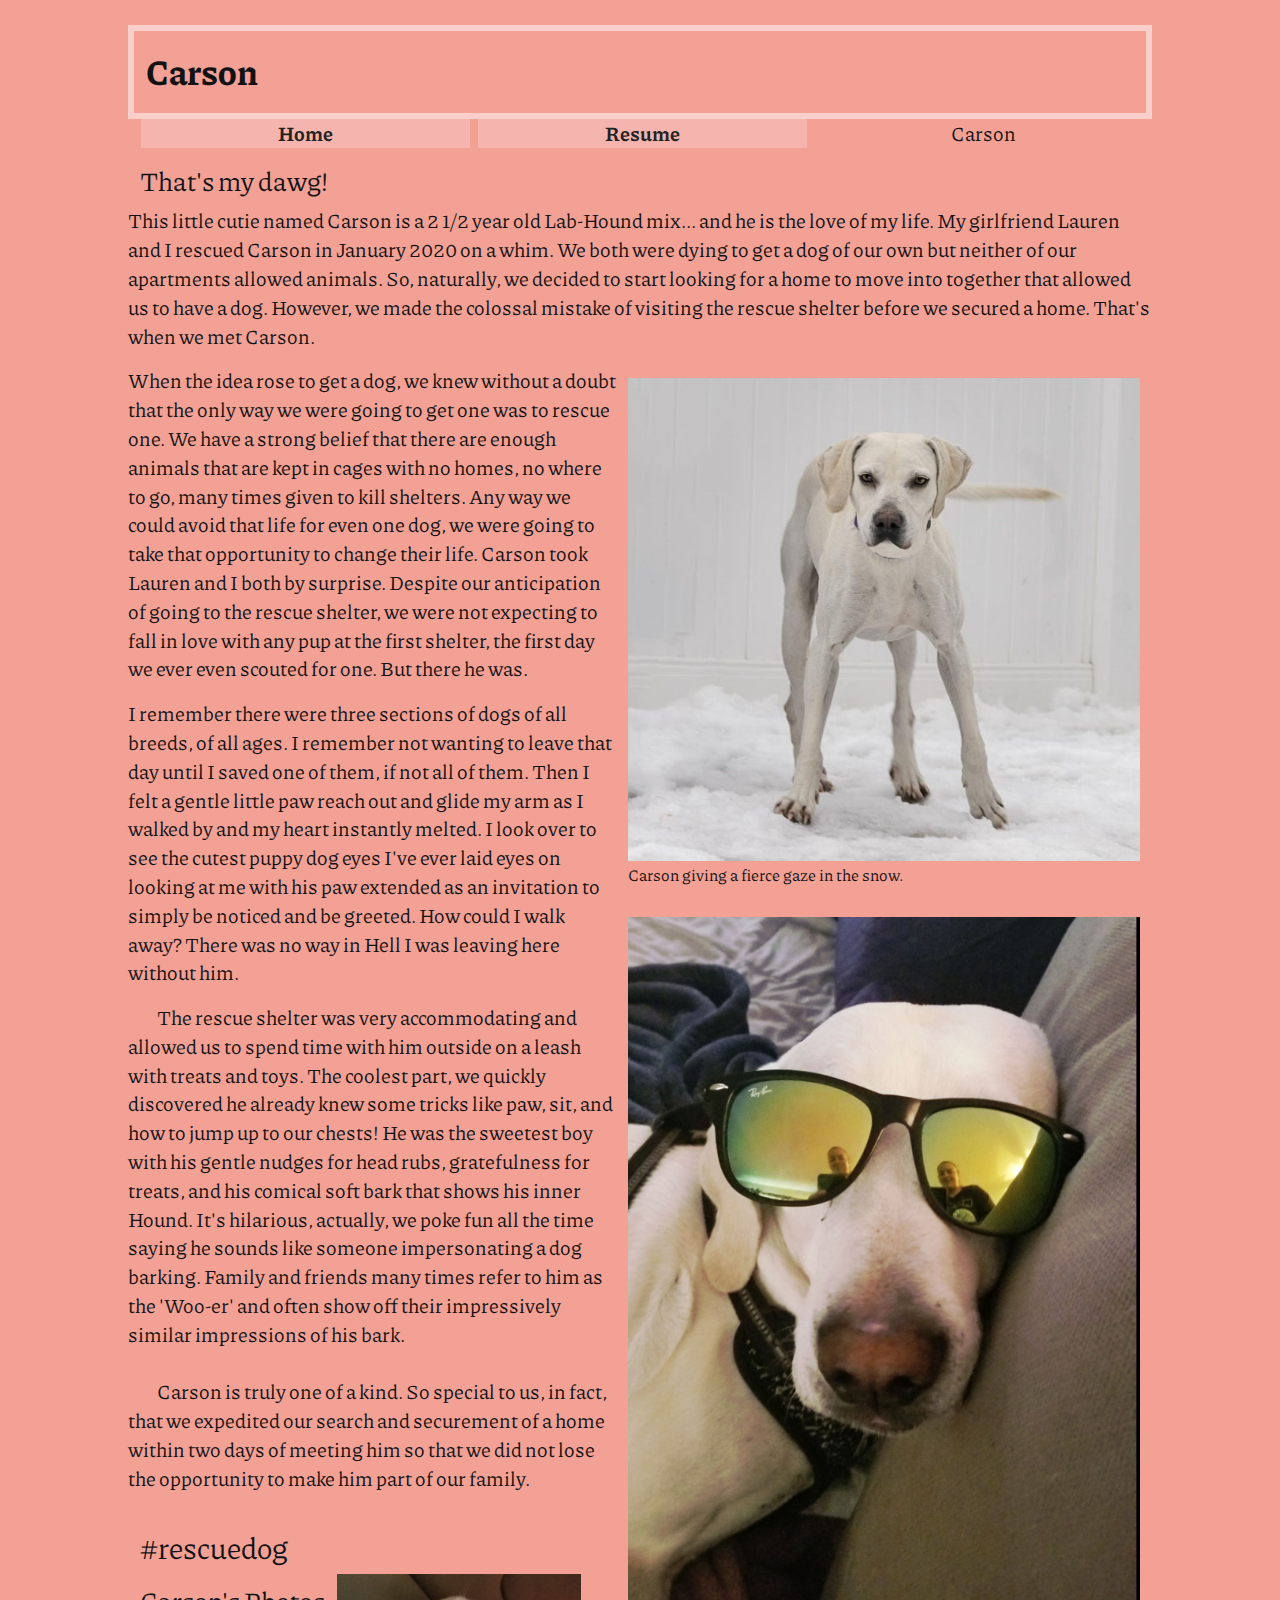
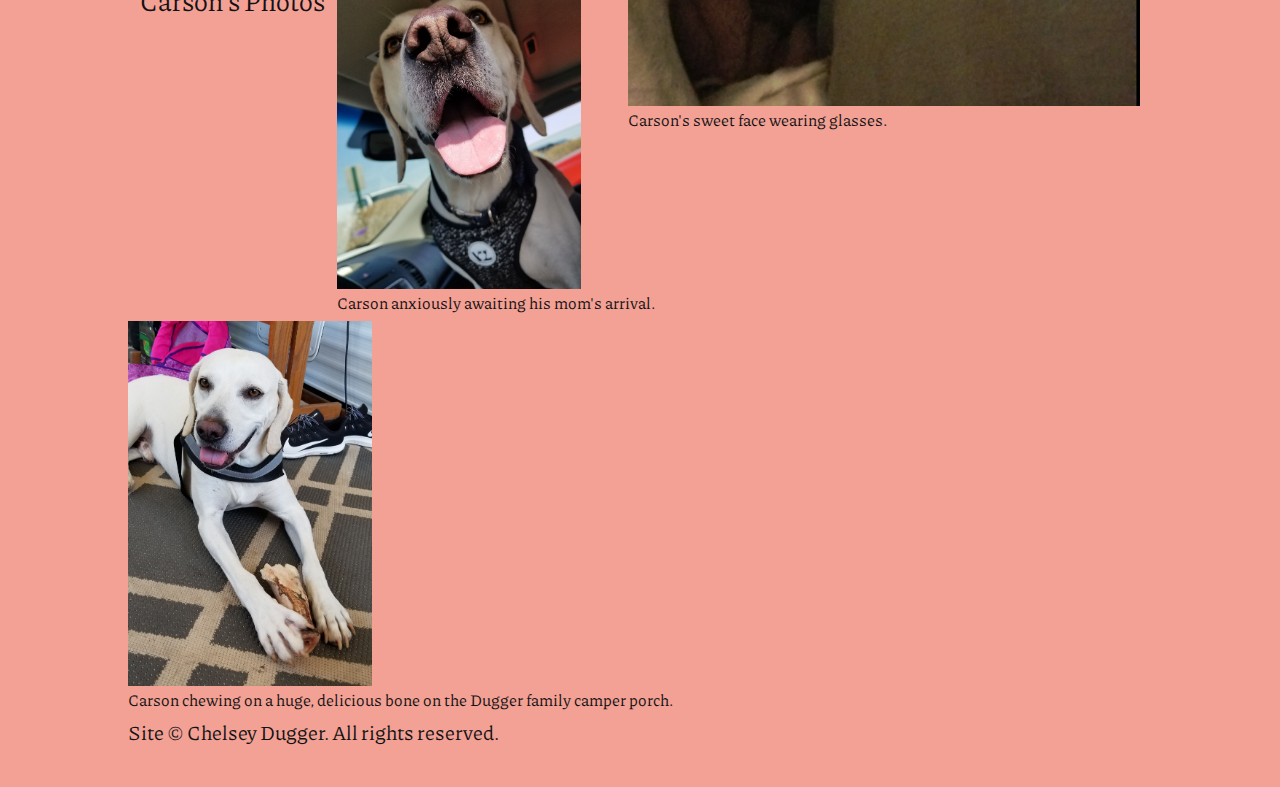
==== commit 8a23d242: "Adjust figure class names and display for Carson gallery" ====
--- a/carson/index.html
+++ b/carson/index.html
@@ -88,7 +88,7 @@
       </article>
       <section id="gallery" aria-describedby="aboutcarson">
         <h2>Carson's Photos</h2>
-        <figure class="portrait">
+        <figure class="gallery-left">
           <img src="../assets/img/carson-tongue-portrait.jpg"
           alt="Photo of Carson in the car with his tongue out" />
           <figcaption>
@@ -96,7 +96,7 @@
           </figcaption>
         </figure>
 
-        <figure class="portrait">
+        <figure class="gallery-right">
           <img src="../assets/img/carson-camping-portrait.jpg"
           alt="Photo of Carson on the porch with a delicious bone" />
           <figcaption>
--- a/assets/css/screen.css
+++ b/assets/css/screen.css
@@ -1,5 +1,5 @@
 @import url("https://fonts.googleapis.com/css2?family=Piazzolla:ital,wght@0,400;0,700;1,400&display=swap");
-@import url("//basehold.it/#12");
+@import url("//basehold.it/26");
 
 /* http://meyerweb.com/eric/tools/css/reset/
    v2.0 | 20110126
@@ -25,25 +25,32 @@
   font-family: Piazzolla, "Hoefler Text", Georgia, "Times New Roman", Times, Roman, serif;
   font-size: 1.125em; /* 18px / 16px = 1.125em */
   line-height: 1.44em; /* 26px / 18px (144%) = 1.44em */
-  padding: 12px; /*TRBL*/
-  background: #F1948A;
-  color: #273746;
+  padding: 0.6666667em; /* 12px / 18px = 0.6666667em */
+  background: #F3A095;
+  color: #121212;
 }
 
 h1 {
-  border: 6px solid #F9CFCB;
-  font-size: 1.777778em; /* Two steps up modular scale: 32px / 18px = 1.777778em */
+  border: 0.333333em solid #F9CFCB; /* 6px / 18px = 0.333333em */
+  font-weight: bold; /* Piazzolla Light */
+  font-size: 1.333em; /* Two steps up modular scale: 32px / 18px = 1.777778em */
   line-height: 1.625em; /* 52px (twice the baseline) / 32px (modular scale) = 1.625em */
   padding: 12px;
 }
 
 h2 {
   padding: 12px;
-  font-size: 1.25em;
+  font-size: 1.333em; /* One step up modular scale: 23.994px / 18 px = 1.333em */
+}
+
+h3 {
+  padding: 12px;
+  font-size: 1.5em;
 }
 
 figcaption {
-  font-size: 12px; /* Two steps down the modular scale: 10.125px / 18px = 0.5625em */
+  position: absolute;
+  font-size: 0.8em; /* Two steps down the modular scale: 10.125px / 18px = 0.5625em */
 }
 
 p {
@@ -58,7 +65,7 @@
 ul {
   margin-left: 12.5px;
   padding-bottom: 12.5px;
-  list-style-type: circle;
+  list-style-type: disc;
 }
 
 li {
@@ -73,8 +80,9 @@
 nav a {
   display: block;
   text-decoration: none;
-  background: #F3A39A;
+  background: #f5b5ae;
   color: #222;
+  font-weight: bold;
 
 }
 nav a:hover {
@@ -85,6 +93,7 @@
 img {
   display: block;
   max-width: 100%;
+  width: 100%;
 }
 
 .navigation {
@@ -97,22 +106,19 @@
     width: auto;
   }
   /* State Styles */
-  @media screen and (min-width: 120px) {
+  @media screen and (min-width: 100px) {
     html {
-      padding: 25px;
+      padding: 4px;
       font-size: 1em;
     }
 
-    h1 {
-      text-align: left;
-      font-size: 1.25em;
-    }
   @media screen and (min-width: 490px) {
     html {
       padding: 25px 10% 25px 10%;
     }
     h1 {
-      text-align: left;
+      border: 6px solid #F9CFCB;
+      font-size: 1.77778em;
     }
 
     nav::after {
@@ -140,16 +146,31 @@
     float: none;
   }
   .portrait {
+    display: block;
     float: center;
     width: 50%;
+    padding: 12px;
   }
   .landscape {
+    display: block;
     float: center;
     width: 50%;
+    padding: 12px;
   }
+  .gallery-left {
+    display: block;
+    float: left;
+    width: 50%
+  }
+  .gallery-right {
+    display: block;
+    float: right;
+    width: 50%
+  }
+
   figure {
     clear: both;
-    float: none;
+    float: right;
     margin-bottom: 32px;
   }
 }
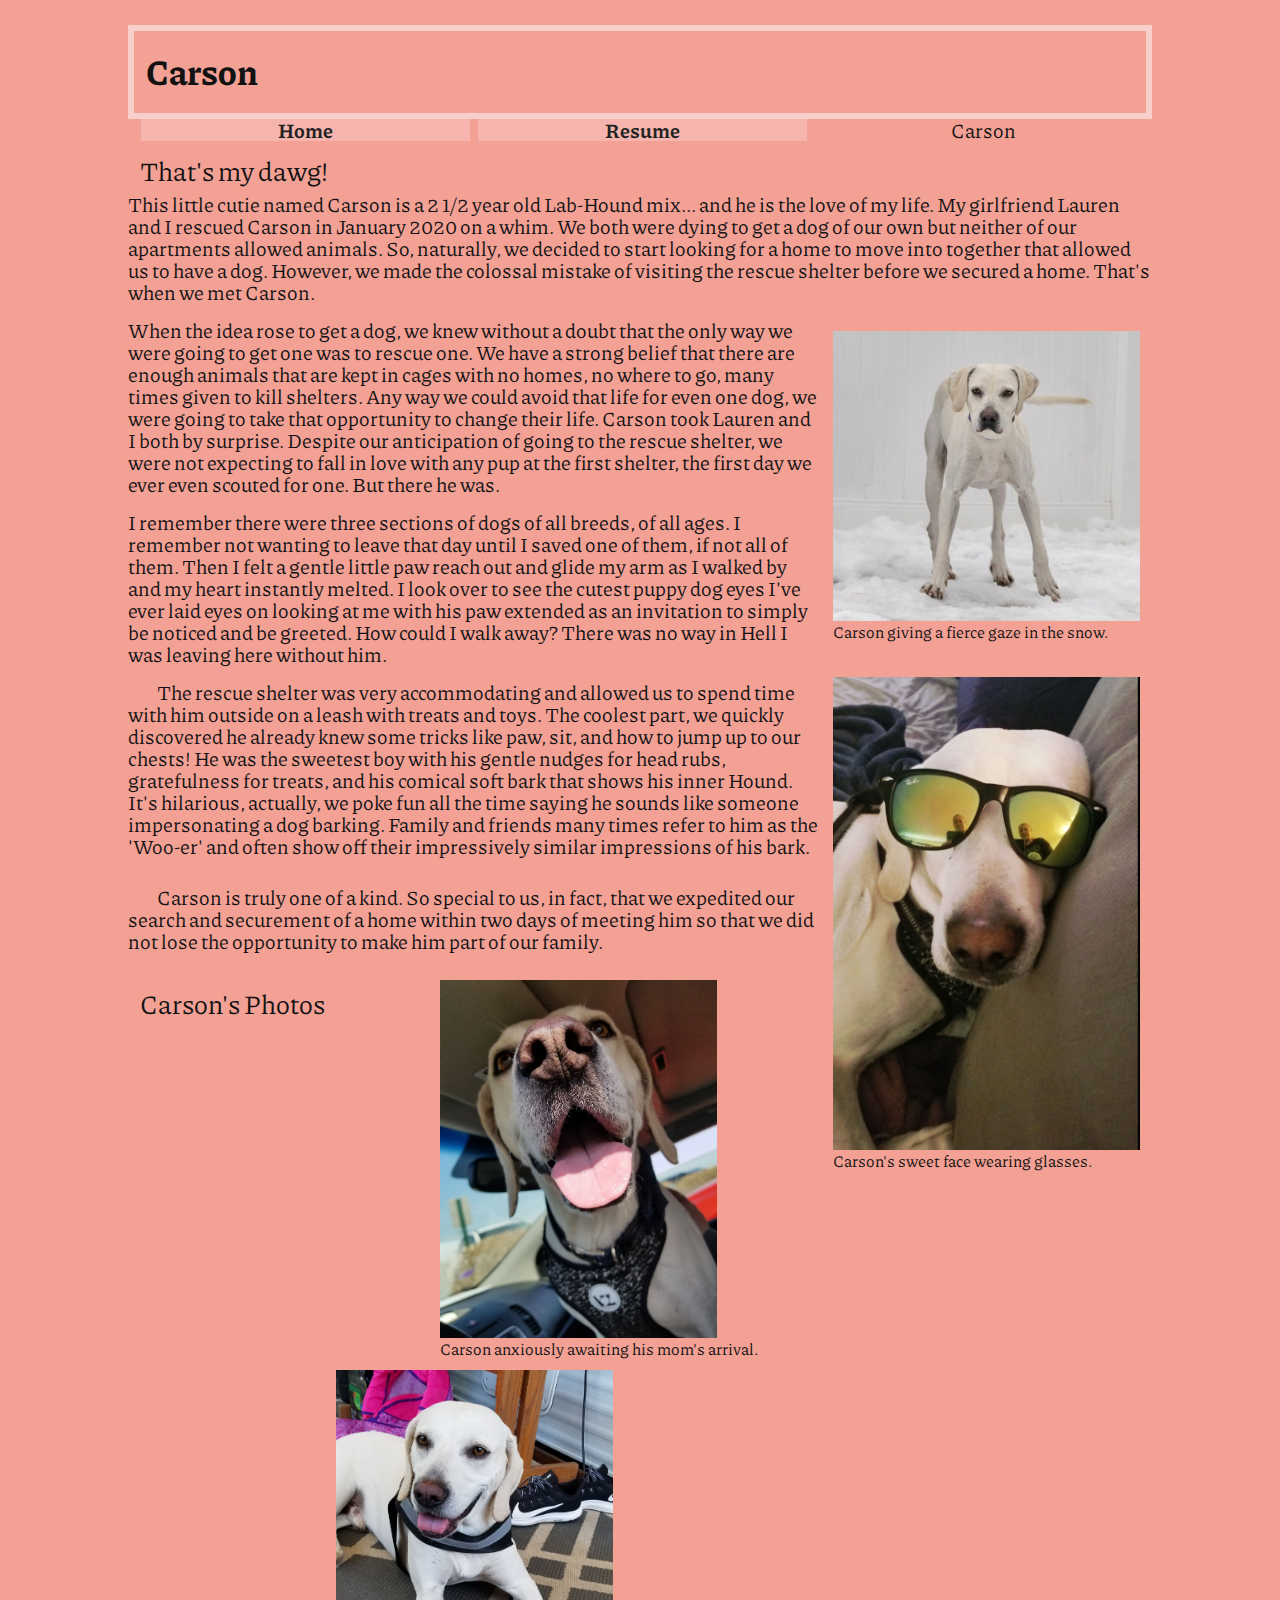
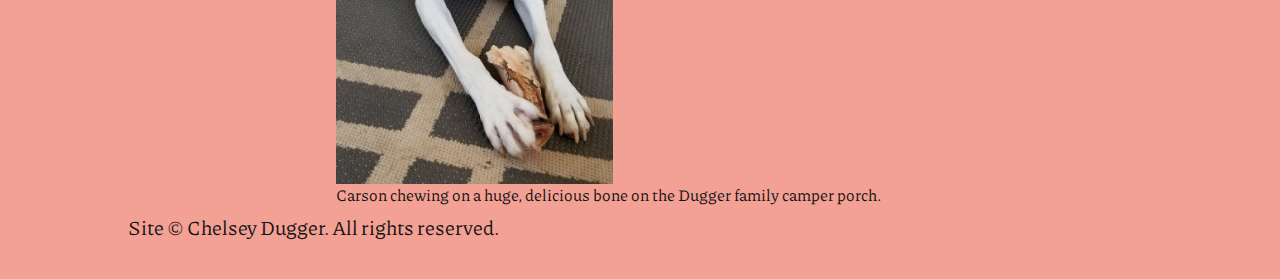
==== commit 87135a0e: "Remove unncessary h3 element" ====
--- a/carson/index.html
+++ b/carson/index.html
@@ -84,7 +84,6 @@
         him so that we did not lose the opportunity to make him part of our
         family.
       </p>
-      <h3>#rescuedog</h3>
       </article>
       <section id="gallery" aria-describedby="aboutcarson">
         <h2>Carson's Photos</h2>
--- a/assets/css/screen.css
+++ b/assets/css/screen.css
@@ -108,8 +108,12 @@
   /* State Styles */
   @media screen and (min-width: 100px) {
     html {
-      padding: 4px;
       font-size: 1em;
+      line-height: 22px;
+      padding: 12px;
+    }
+    h1, h2, h3, h4 {
+      padding-bottom: 12px;
     }
 
   @media screen and (min-width: 490px) {
@@ -121,12 +125,6 @@
       font-size: 1.77778em;
     }
 
-    nav::after {
-      content: "";
-      display: block;
-      clear: both;
-      float: none;
-    }
     nav a {
       margin-right: 8px;
     }
@@ -148,24 +146,26 @@
   .portrait {
     display: block;
     float: center;
-    width: 50%;
+    width: 30%;
     padding: 12px;
   }
   .landscape {
     display: block;
     float: center;
-    width: 50%;
+    width: 30%;
     padding: 12px;
   }
   .gallery-left {
     display: block;
-    float: left;
-    width: 50%
+    margin-left: auto;
+    margin-right: auto;
+    width: 40%
   }
   .gallery-right {
     display: block;
-    float: right;
-    width: 50%
+    margin-left: auto;
+    margin-right: auto;
+    width: 40%
   }
 
   figure {
@@ -185,12 +185,29 @@
 @media screen and (min-width: 830px) {
   html {
     font-size: 1.25em; /* 20px / 16px = 1.25em */
+  }
+
     #gallery {
       display: flex;
       flex-wrap: wrap;
+      justify-content: space-between;
     }
     figure {
       min-width: 200px;
-    }
-  }
-}
+      clear: both;
+      float: right;
+      margin-bottom: 32px;
+    }
+  }
+  @media screen and (min-width: 1000px) {
+
+  .gallery-left {
+    display: block;
+    align-items: center;
+    justify-content: center;
+  }
+  .gallery-right {
+    display: block;
+    align-items: center;
+    justify-content: center;
+}
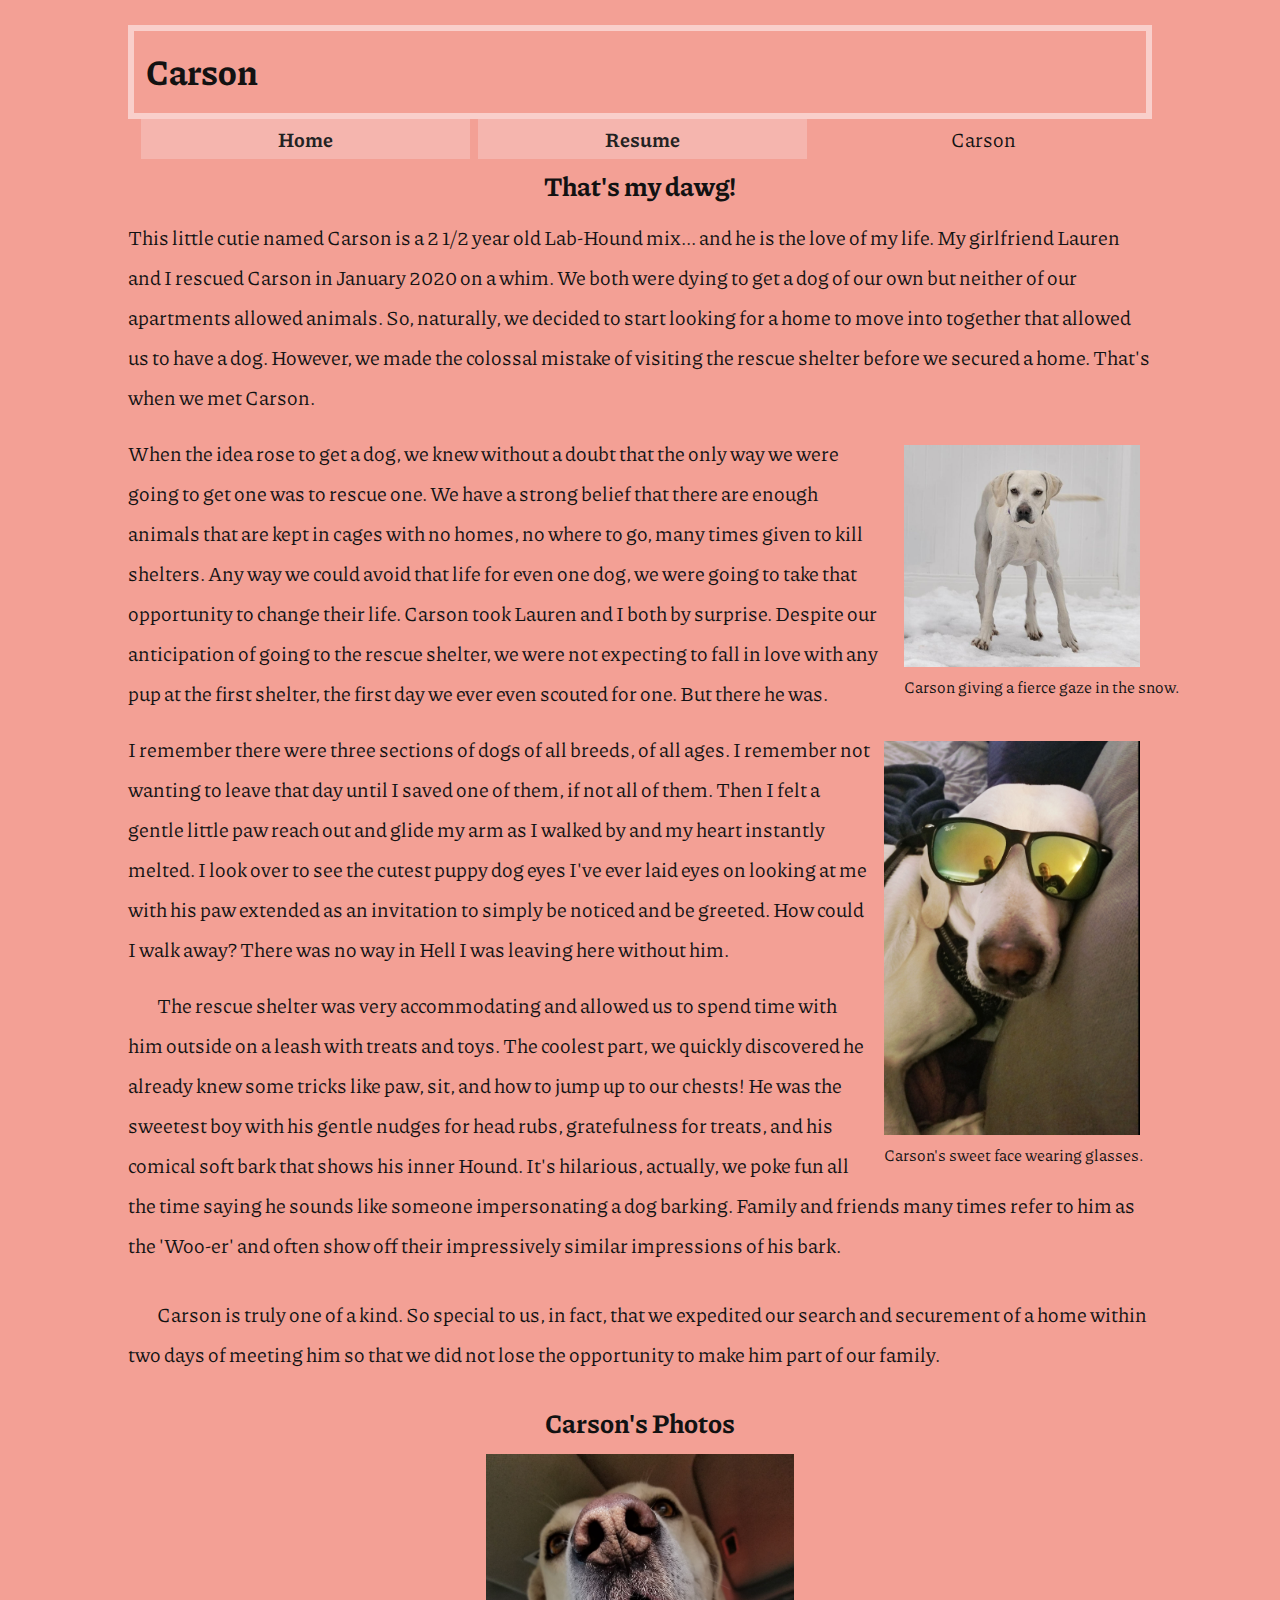
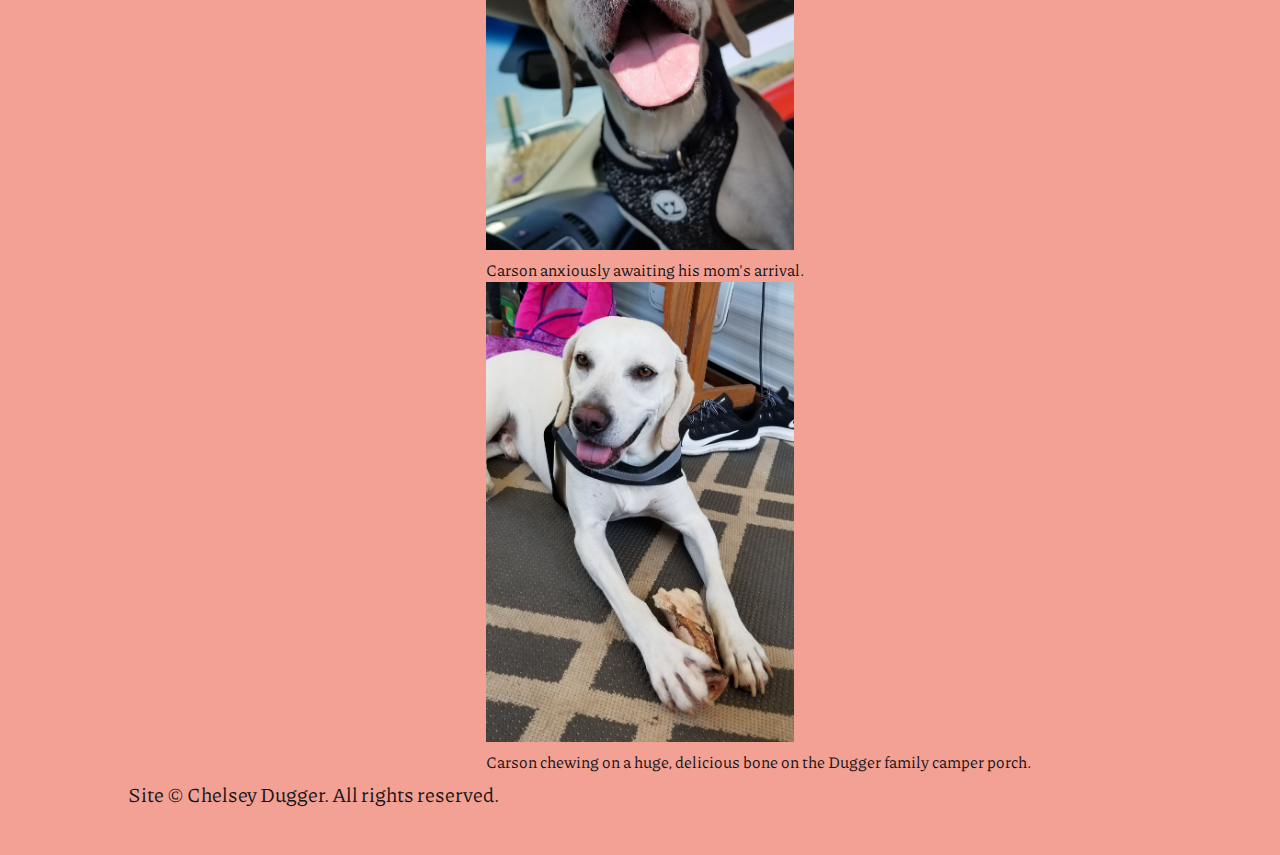
==== commit 5d8ee2d8: "Correct figure class name and remove unnecessary styling elements for gallery to be centered" ====
--- a/carson/index.html
+++ b/carson/index.html
@@ -87,7 +87,7 @@
       </article>
       <section id="gallery" aria-describedby="aboutcarson">
         <h2>Carson's Photos</h2>
-        <figure class="gallery-left">
+        <figure class="gallery">
           <img src="../assets/img/carson-tongue-portrait.jpg"
           alt="Photo of Carson in the car with his tongue out" />
           <figcaption>
@@ -95,7 +95,7 @@
           </figcaption>
         </figure>
 
-        <figure class="gallery-right">
+        <figure class="gallery">
           <img src="../assets/img/carson-camping-portrait.jpg"
           alt="Photo of Carson on the porch with a delicious bone" />
           <figcaption>
--- a/assets/css/screen.css
+++ b/assets/css/screen.css
@@ -1,5 +1,5 @@
 @import url("https://fonts.googleapis.com/css2?family=Piazzolla:ital,wght@0,400;0,700;1,400&display=swap");
-@import url("//basehold.it/26");
+@import url("#//basehold.it/26");
 
 /* http://meyerweb.com/eric/tools/css/reset/
    v2.0 | 20110126
@@ -39,13 +39,15 @@
 }
 
 h2 {
-  padding: 12px;
+  padding-bottom: 12px;
   font-size: 1.333em; /* One step up modular scale: 23.994px / 18 px = 1.333em */
+  font-weight: bold;
+  text-align: center;
 }
 
 h3 {
   padding: 12px;
-  font-size: 1.5em;
+  font-size: 1.25em;
 }
 
 figcaption {
@@ -155,18 +157,6 @@
     width: 30%;
     padding: 12px;
   }
-  .gallery-left {
-    display: block;
-    margin-left: auto;
-    margin-right: auto;
-    width: 40%
-  }
-  .gallery-right {
-    display: block;
-    margin-left: auto;
-    margin-right: auto;
-    width: 40%
-  }
 
   figure {
     clear: both;
@@ -175,23 +165,17 @@
   }
 }
 
-@media screen and (min-width: 700px) {
-  body {
-    display: grid;
-    grid-template-columns: auto;
-  }
-}
-
-@media screen and (min-width: 830px) {
+@media screen and (min-width: 800px) {
   html {
     font-size: 1.25em; /* 20px / 16px = 1.25em */
+    line-height: 40px;
   }
-
-    #gallery {
-      display: flex;
-      flex-wrap: wrap;
-      justify-content: space-between;
-    }
+  #gallery {
+    display: block;
+    margin-left: auto;
+    margin-right: auto;
+    width: 30%;
+  }
     figure {
       min-width: 200px;
       clear: both;
@@ -200,14 +184,15 @@
     }
   }
   @media screen and (min-width: 1000px) {
-
-  .gallery-left {
-    display: block;
-    align-items: center;
-    justify-content: center;
-  }
-  .gallery-right {
-    display: block;
-    align-items: center;
-    justify-content: center;
-}
+    .portrait {
+      display: block;
+      float: center;
+      width: 25%;
+      padding: 12px;
+    }
+    .landscape {
+      display: block;
+      float: center;
+      width: 23%;
+      padding: 12px;
+    }
